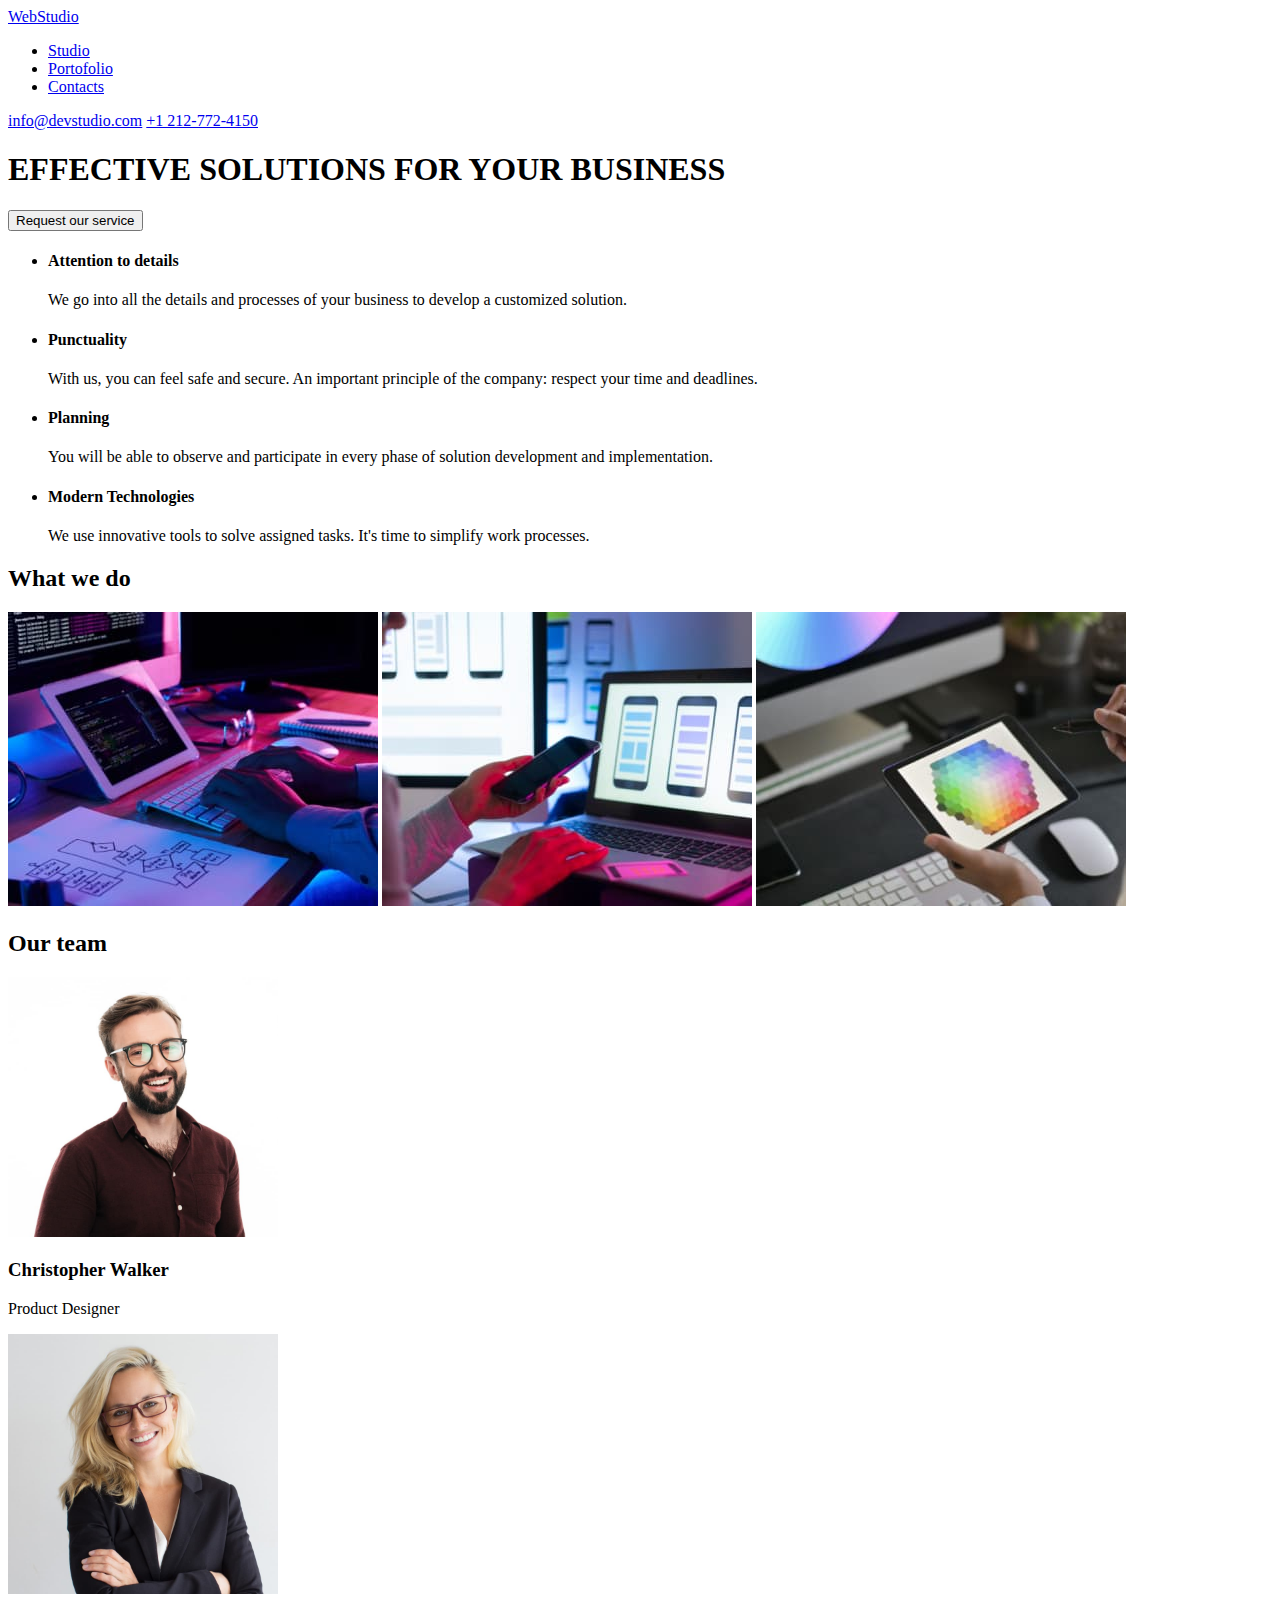
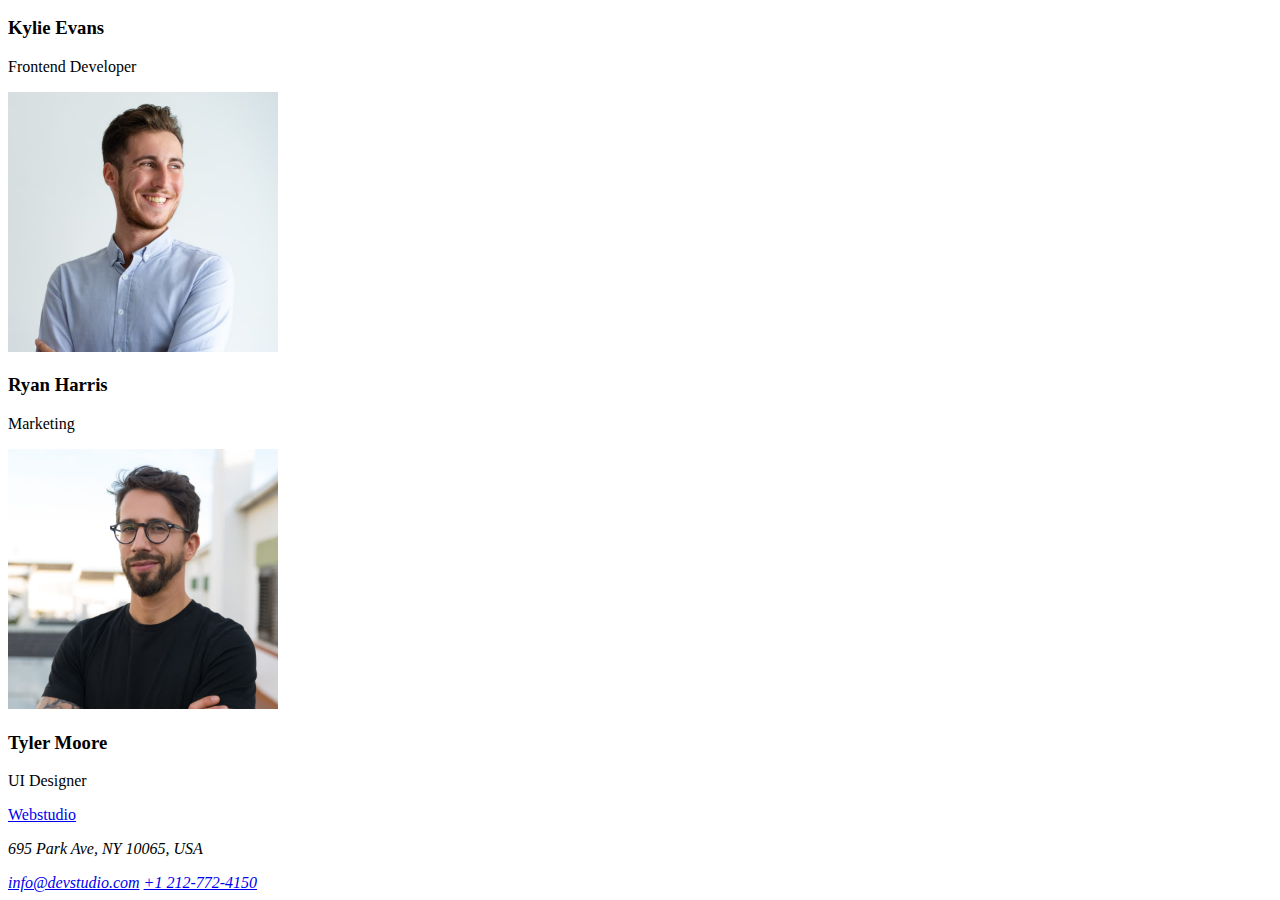
==== index.html @ 5fe65989 "Added Font Family" ====
<!DOCTYPE html>
<html lang="en">
<head>
    <meta charset="UTF-8">
    <meta http-equiv="X-UA-Compatible" content="IE=edge">
    <meta name="viewport" content="width=device-width, initial-scale=1.0">
    <link rel="stylesheet" href="css/styles.css">
    <link rel="preconnect" href="https://fonts.googleapis.com">
    <link rel="preconnect" href="https://fonts.gstatic.com" crossorigin>
    <link href="https://fonts.googleapis.com/css2?family=Raleway:wght@700&family=Roboto:wght@400;500;700;900&display=swap" rel="stylesheet">
    <title>Webstudio</title>
</head>
<body>
    <header>
        <a href="index.html">WebStudio</a>
        <nav>
            <ul>
                <li><a href="/studio.html">Studio</a></li>
                <li><a href="/portofolio.html">Portofolio</a></li>
                <li><a href="/contacts.html">Contacts</a></li>
            </ul>
        </nav>
        <a href="mailto:info@devstudio.com">info@devstudio.com</a>
        <a href="tel:+12127724150">+1 212-772-4150</a>
    </header>
    <main>
        <section>
            <h1>EFFECTIVE SOLUTIONS FOR YOUR BUSINESS</h1>
            <button type="button">Request our service</button>
        </section>
        <section>
            <ul>
                <li>
            <h4>Attention to details</h4>
            <p>We go into all the details and processes of your business to develop a customized solution.</p>
                </li>
                <li>
            <h4>Punctuality</h4>
            <p>With us, you can feel safe and secure. An important principle of the company: respect your time and deadlines.</p>
                </li>
                <li>
            <h4>Planning</h4>
            <p>You will be able to observe and participate in every phase of solution development and implementation.</p>
                </li>
                <li>
            <h4>Modern Technologies</h4>
            <p>We use innovative tools to solve assigned tasks. It's time to simplify work processes.</p>
                </li>
            </ul>  
            <h2>What we do</h2>
            <section>
            <img src="./images/box1.jpg" width="370" height="294" alt="writingcode">
            <img src="./images/box2.jpg" width="370" height="294" alt="designing">
            <img src="./images/box3.jpg" width="370" height="294" alt="styling">
            </section>
        </section>
        <section>
            <h2>Our team</h2>
            <div>
                <img src="./images/chrispic.jpg" width="270" height="260" alt="Christopher">
                <h3>Christopher Walker</h3>
                <p>Product Designer</p>
            </div>
            <div>
                <img src="./images/kyliepic.jpg" width="270" height="260" alt="Kylie"> 
                <h3>Kylie Evans</h3>
                <p>Frontend Developer</p>
            </div>
            <div>
                <img src="./images/ryanpic.jpg" width="270" height="260" alt="Ryan">
                <h3>Ryan Harris</h3>
                <p>Marketing</p>
            </div>
            <div>
                <img src="./images/tylerpic.jpg" width="270" height="260" alt="Tyler">
                <h3>Tyler Moore</h3>
                <p>UI Designer</p>
            </div>
        </section>
    </main>
    <footer>
        <a href="/index.html">Webstudio</a>
        <address>
        <p>695 Park Ave, NY 10065, USA</p>
        <a href="mailto:info@devstudio.com">info@devstudio.com</a>
        <a href="tel:+12127724150">+1 212-772-4150</a>
        </address>
    </footer>
</body>
</html>
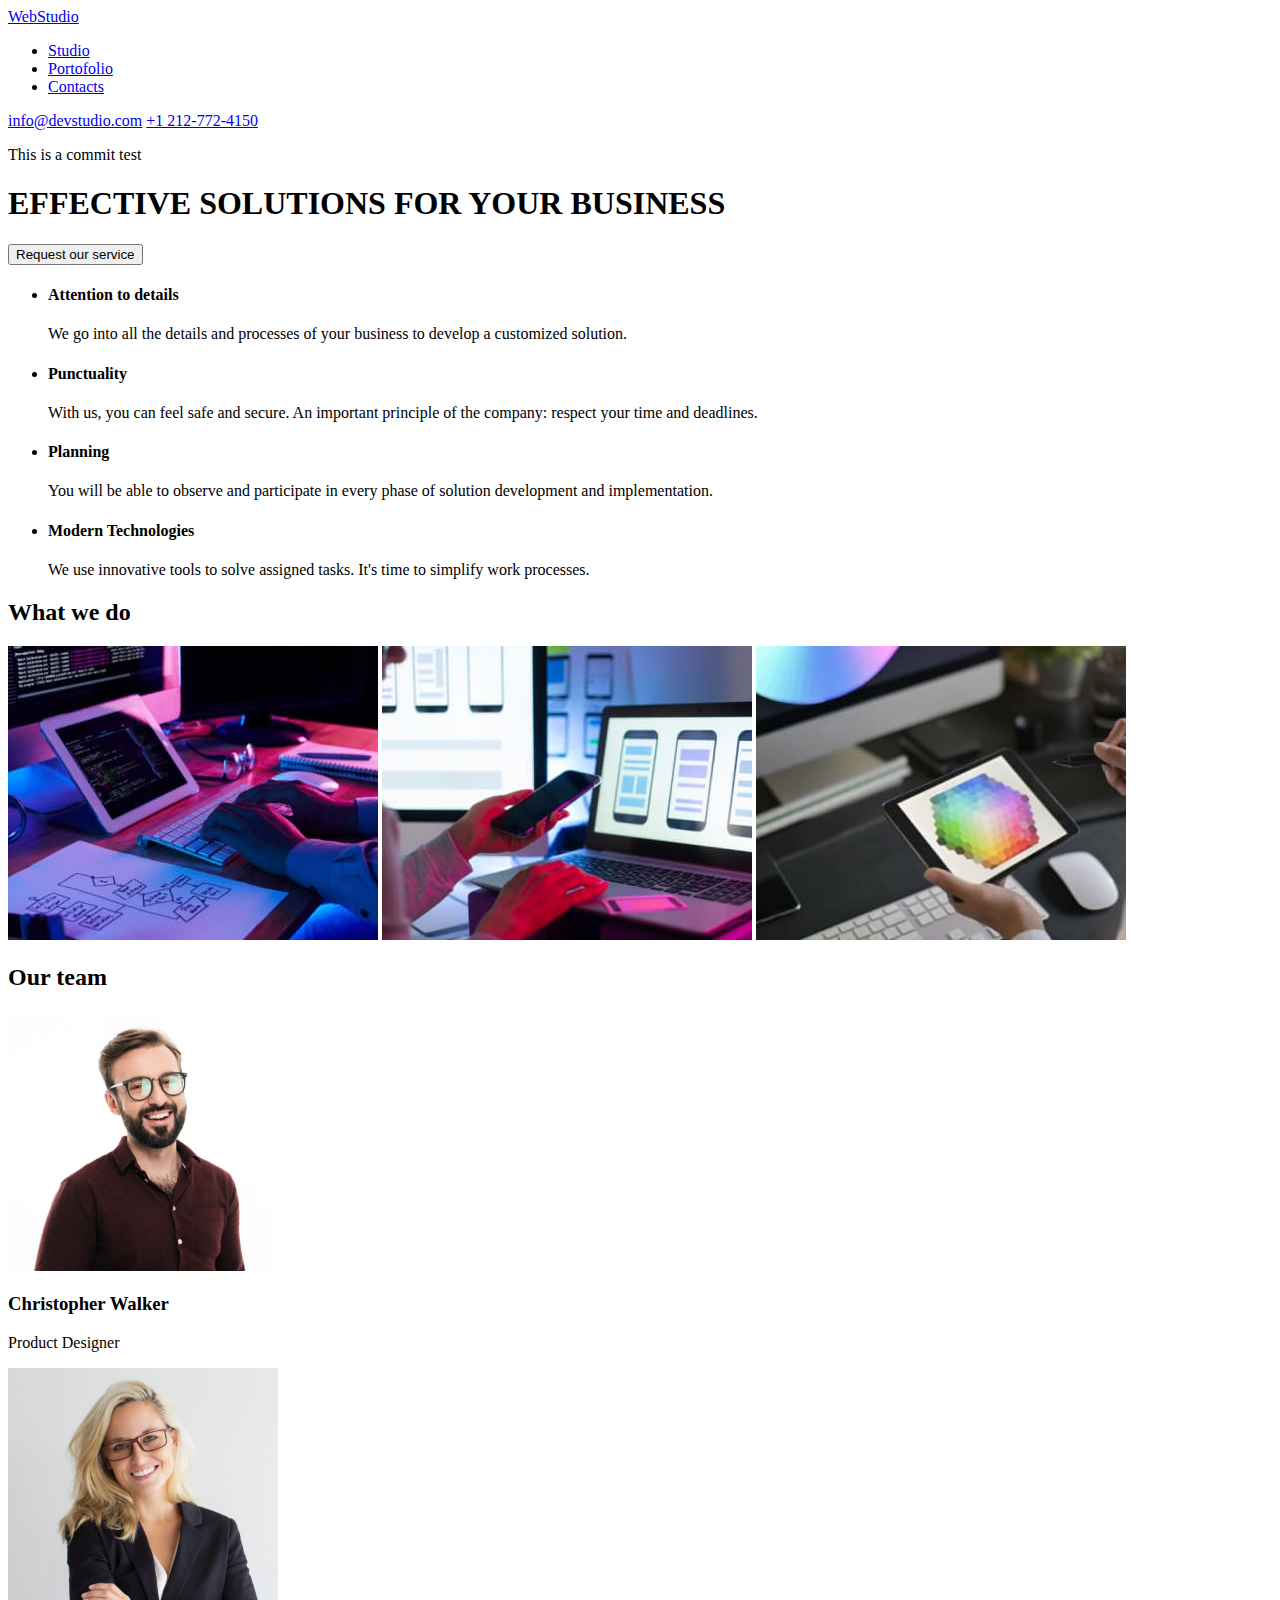
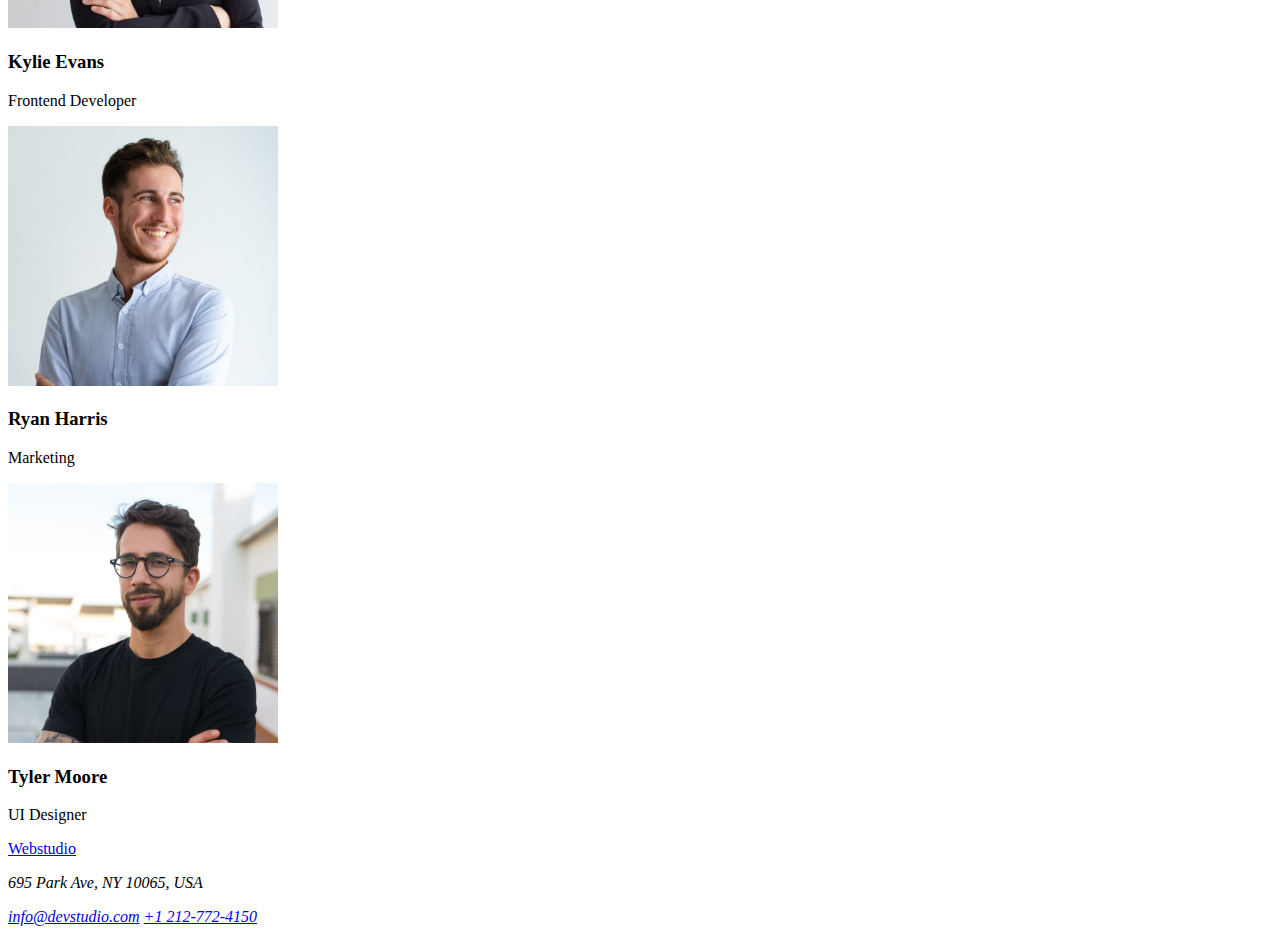
==== commit 6bbe1188: "Commit test" ====
--- a/index.html
+++ b/index.html
@@ -24,6 +24,7 @@
         <a href="tel:+12127724150">+1 212-772-4150</a>
     </header>
     <main>
+        <p>This is a commit test</p>
         <section>
             <h1>EFFECTIVE SOLUTIONS FOR YOUR BUSINESS</h1>
             <button type="button">Request our service</button>
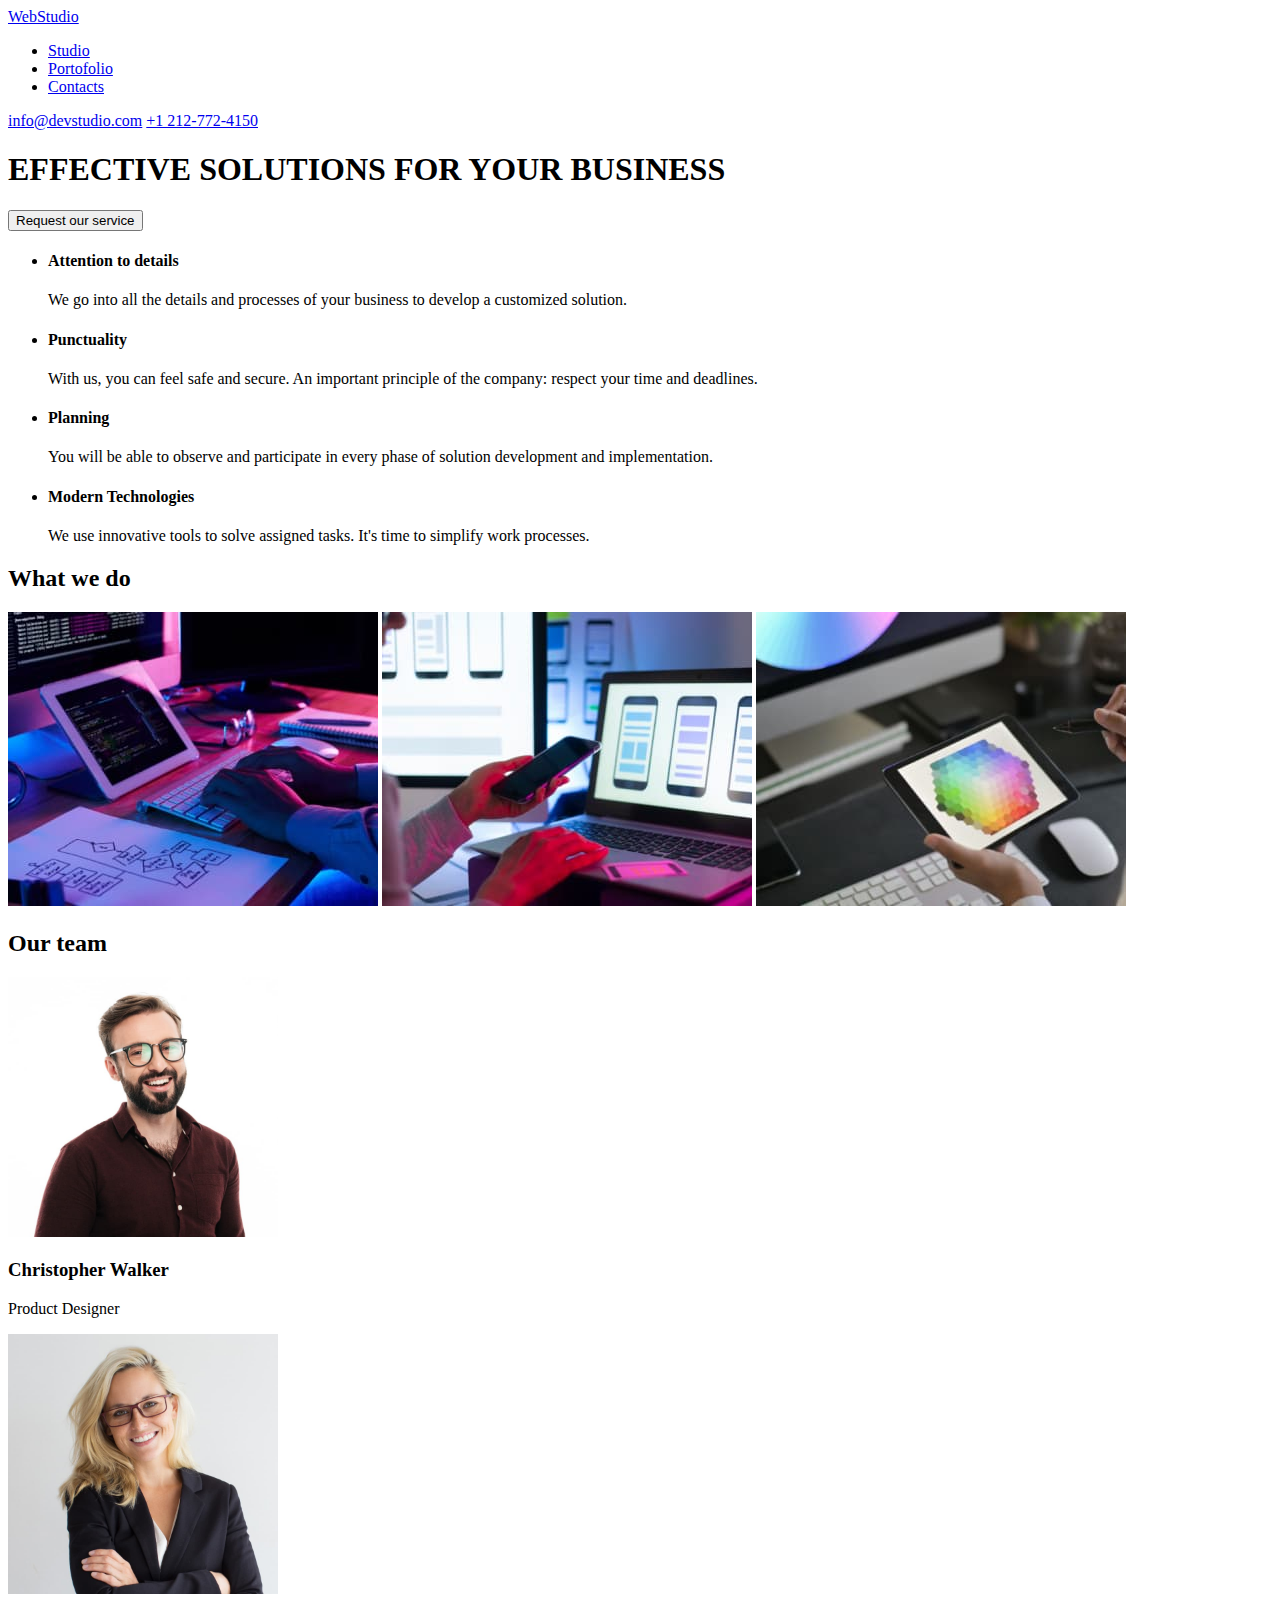
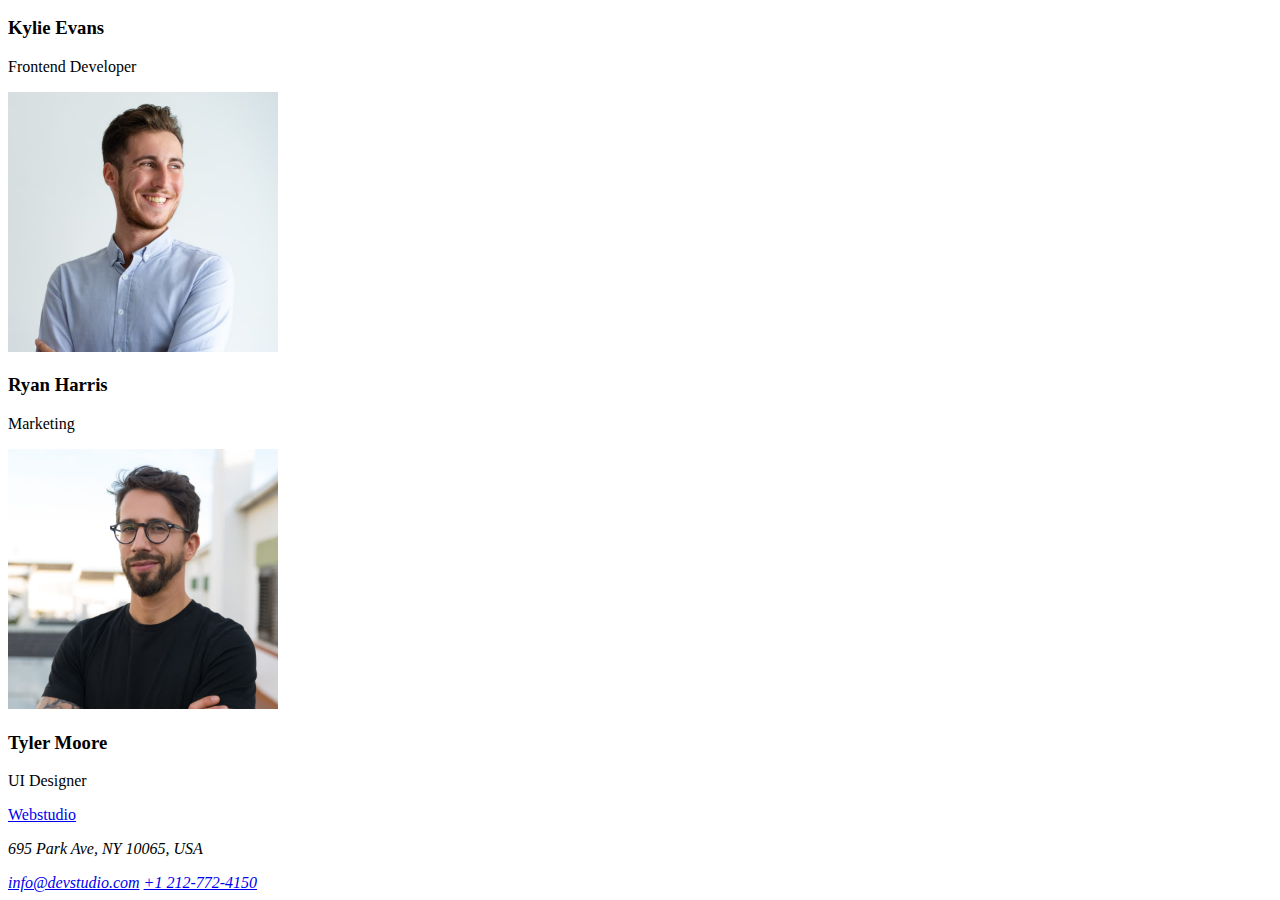
==== commit 98a7407c: "Remove commit test" ====
--- a/index.html
+++ b/index.html
@@ -24,7 +24,6 @@
         <a href="tel:+12127724150">+1 212-772-4150</a>
     </header>
     <main>
-        <p>This is a commit test</p>
         <section>
             <h1>EFFECTIVE SOLUTIONS FOR YOUR BUSINESS</h1>
             <button type="button">Request our service</button>
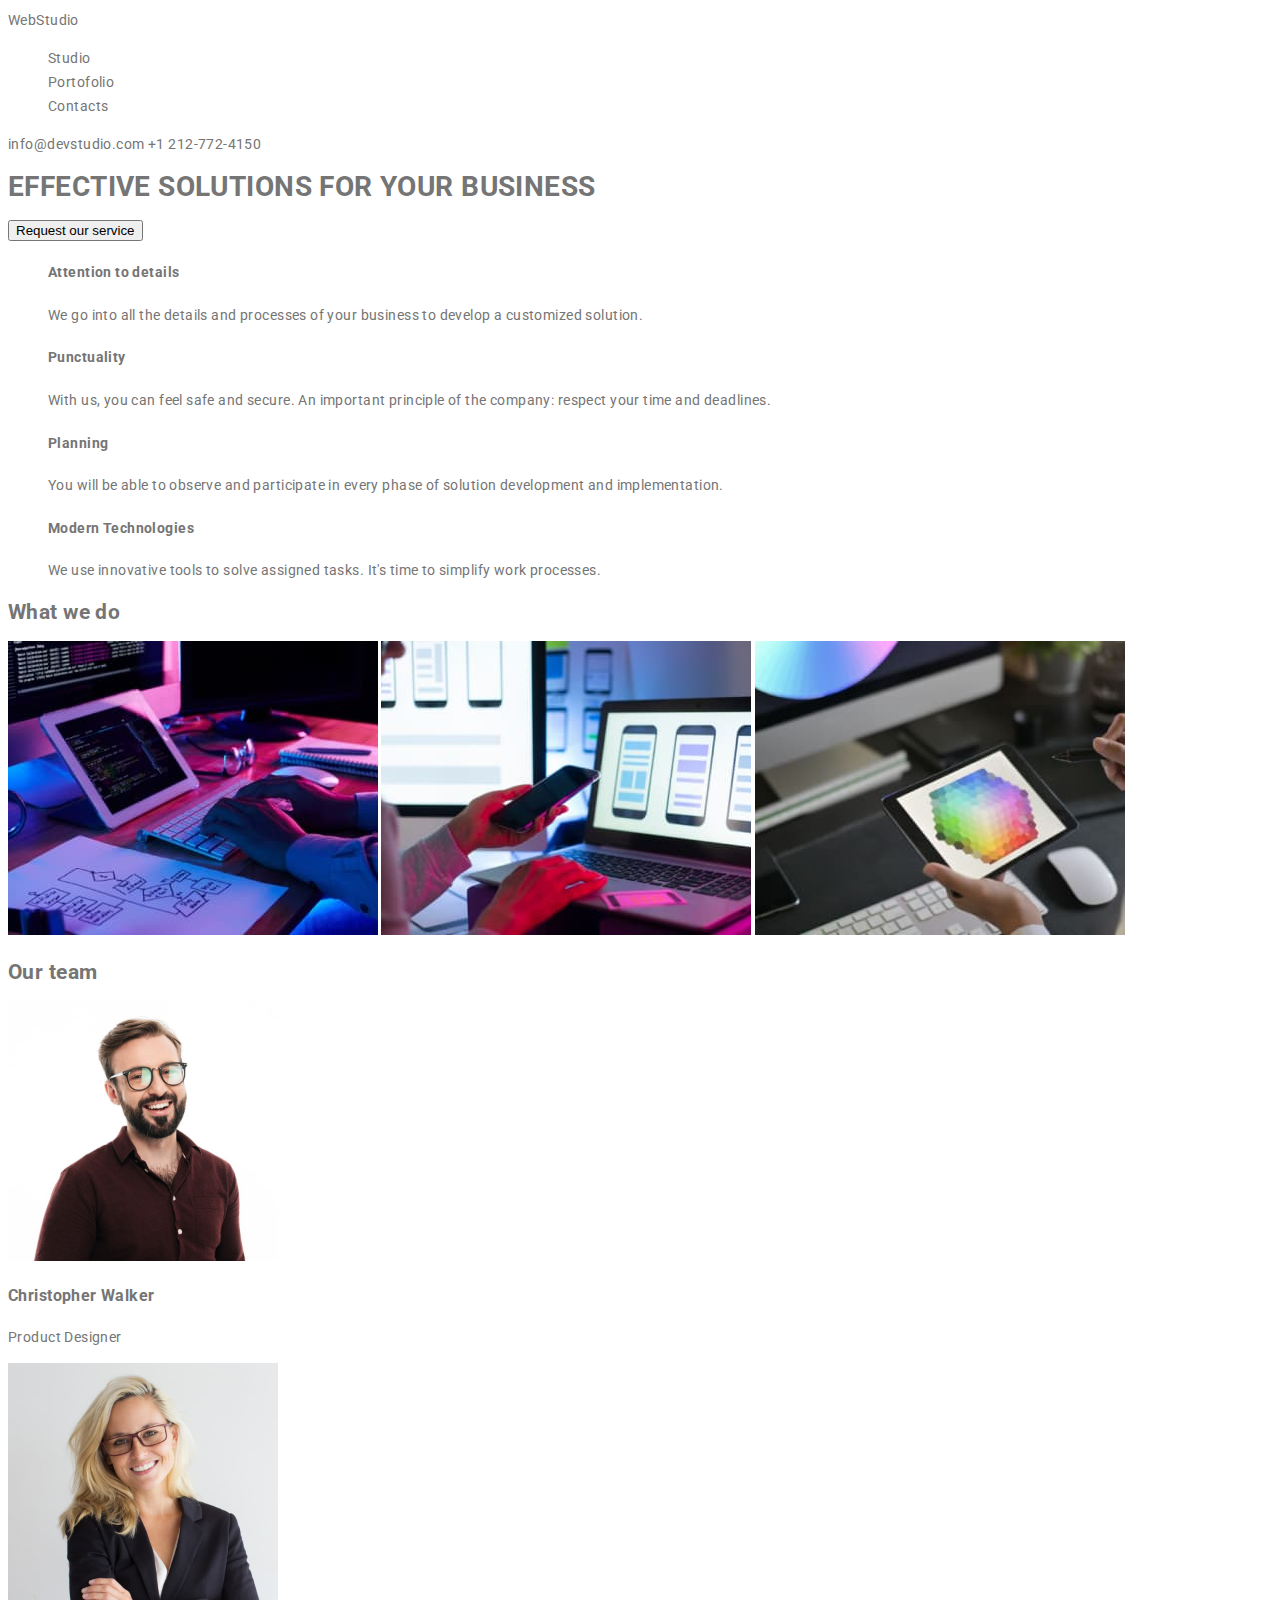
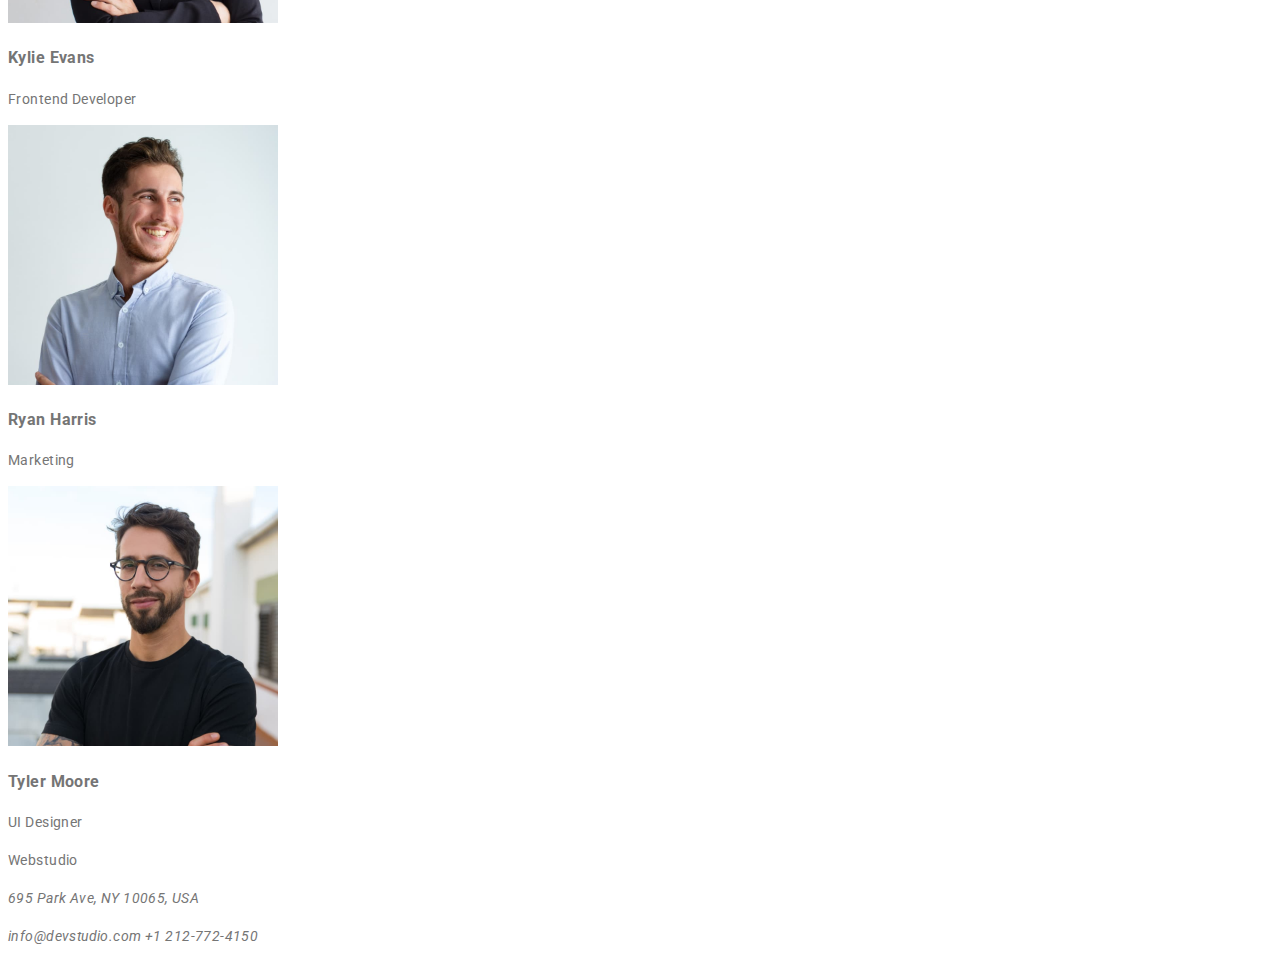
==== commit 7046b96c: "CSS Mark-Up" ====
--- a/index.html
+++ b/index.html
@@ -12,24 +12,24 @@
 </head>
 <body>
     <header>
-        <a href="index.html">WebStudio</a>
+        <a class="link logo-link" href="index.html" >WebStudio</a>
         <nav>
-            <ul>
-                <li><a href="/studio.html">Studio</a></li>
-                <li><a href="/portofolio.html">Portofolio</a></li>
-                <li><a href="/contacts.html">Contacts</a></li>
+            <ul class="list nav-list">
+                <li><a class="link nav-link" href="/studio.html" >Studio</a></li>
+                <li><a class="link nav-link" href="/portofolio.html" >Portofolio</a></li>
+                <li><a class="link nav-link" href="/contacts.html" >Contacts</a></li>
             </ul>
         </nav>
-        <a href="mailto:info@devstudio.com">info@devstudio.com</a>
-        <a href="tel:+12127724150">+1 212-772-4150</a>
+        <a class="link header-email-link " href="mailto:info@devstudio.com" >info@devstudio.com</a>
+        <a class="link header-phone-link" href="tel:+12127724150" >+1 212-772-4150</a>
     </header>
     <main>
         <section>
             <h1>EFFECTIVE SOLUTIONS FOR YOUR BUSINESS</h1>
-            <button type="button">Request our service</button>
+            <button type="button" class="request-button">Request our service</button>
         </section>
         <section>
-            <ul>
+            <ul class="list description-list">
                 <li>
             <h4>Attention to details</h4>
             <p>We go into all the details and processes of your business to develop a customized solution.</p>
@@ -79,11 +79,11 @@
         </section>
     </main>
     <footer>
-        <a href="/index.html">Webstudio</a>
+        <a class="link logo-link" href="/index.html">Webstudio</a>
         <address>
         <p>695 Park Ave, NY 10065, USA</p>
-        <a href="mailto:info@devstudio.com">info@devstudio.com</a>
-        <a href="tel:+12127724150">+1 212-772-4150</a>
+        <a class="link footer-email-link" href="mailto:info@devstudio.com" class="email-link">info@devstudio.com</a>
+        <a class="link footer-phone-link" href="tel:+12127724150" class="phone-link">+1 212-772-4150</a>
         </address>
     </footer>
 </body>
--- a/css/styles.css
+++ b/css/styles.css
@@ -0,0 +1,32 @@
+body {
+    background-color: #ffffff;
+    font-family: 'Roboto';
+    font-style: normal;
+    font-weight: 400;
+    font-size: 14px;
+    line-height: 24px;
+    letter-spacing: 0.03em;
+    color: #757575;
+}
+
+ .link:hover, 
+ .link:focus {
+    color: #2196F3;
+ }
+
+ .link {
+    text-decoration: none;
+    color:#757575;
+ }
+
+ .list {
+    list-style-type:none ;
+ }
+
+ .filter-button {
+    width: 120px;
+    height: 38px;
+    background-color:#F5F4FA ;
+    border-radius: 4px;
+ }
+
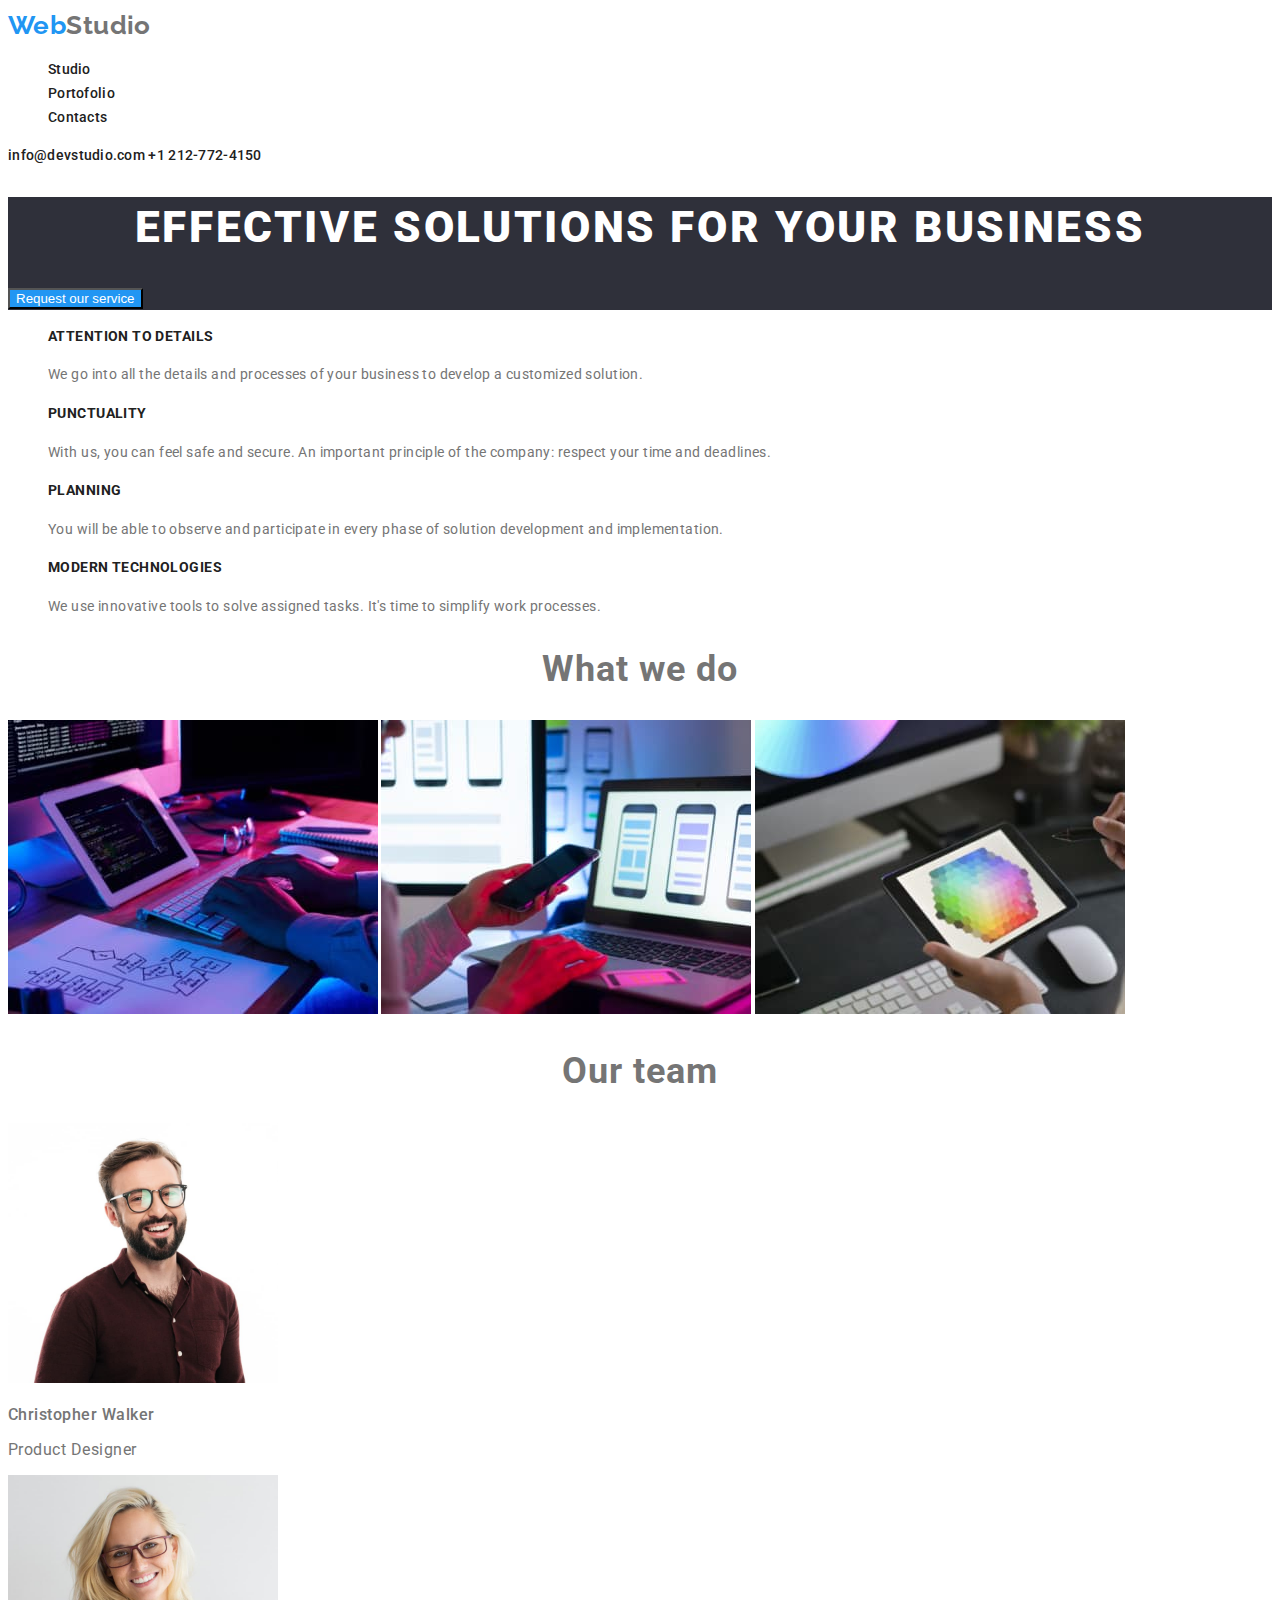
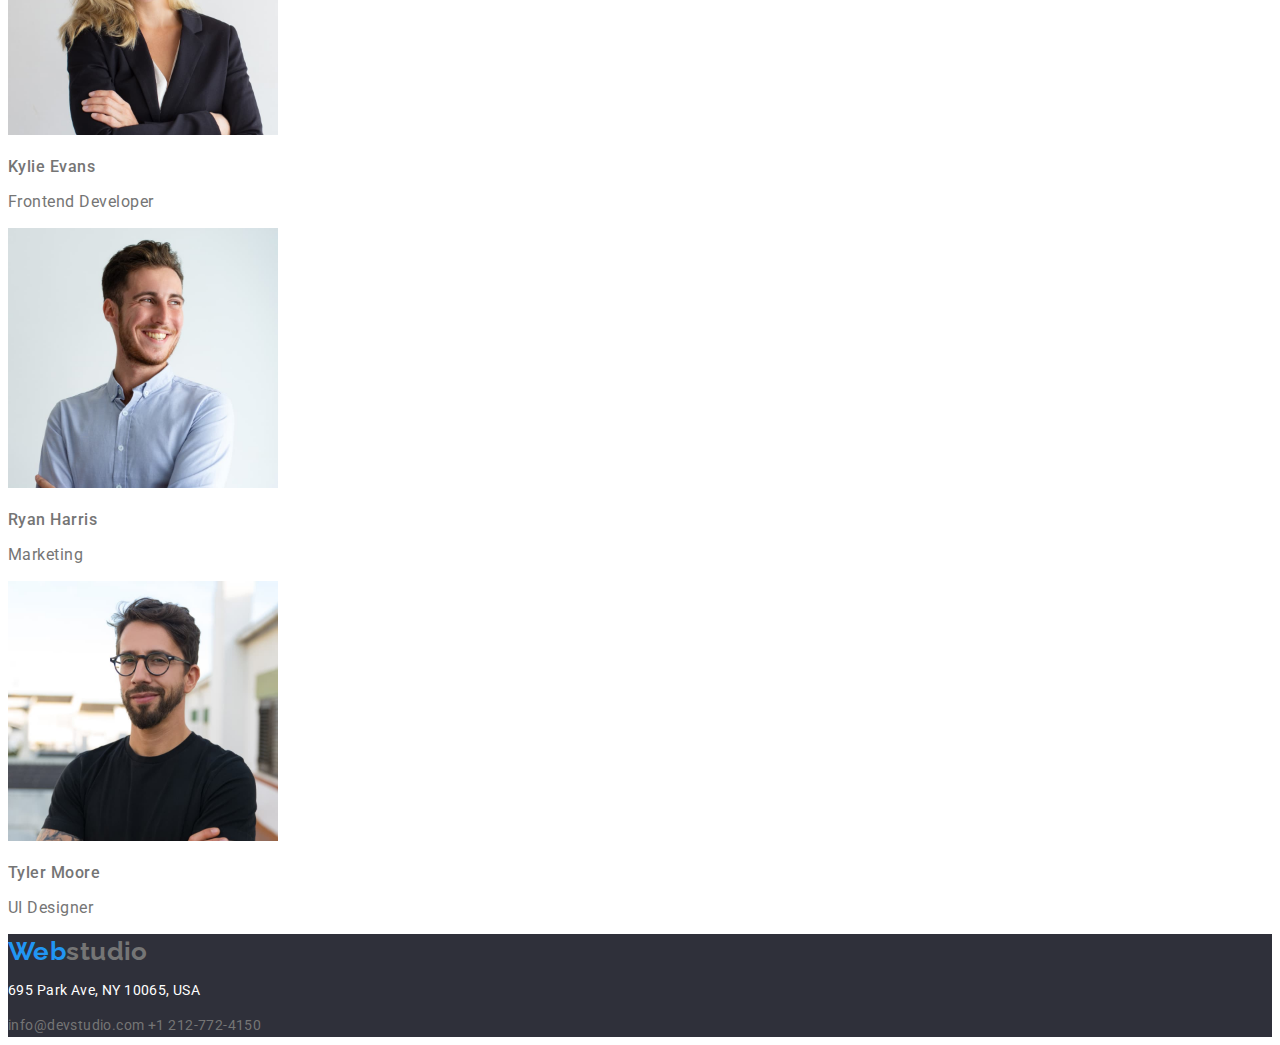
==== commit 0a650b89: "CSS Done" ====
--- a/index.html
+++ b/index.html
@@ -12,7 +12,7 @@
 </head>
 <body>
     <header>
-        <a class="link logo-link" href="index.html" >WebStudio</a>
+        <a class="link logo-link" href="index.html" ><span>Web</span>Studio</a>
         <nav>
             <ul class="list nav-list">
                 <li><a class="link nav-link" href="/studio.html" >Studio</a></li>
@@ -24,30 +24,30 @@
         <a class="link header-phone-link" href="tel:+12127724150" >+1 212-772-4150</a>
     </header>
     <main>
-        <section>
-            <h1>EFFECTIVE SOLUTIONS FOR YOUR BUSINESS</h1>
+        <section class="request-section">
+            <h1 class="request-section-intro">EFFECTIVE SOLUTIONS FOR YOUR BUSINESS</h1>
             <button type="button" class="request-button">Request our service</button>
         </section>
-        <section>
+        <section class="business-description">
             <ul class="list description-list">
                 <li>
-            <h4>Attention to details</h4>
-            <p>We go into all the details and processes of your business to develop a customized solution.</p>
+            <h4 class="description-list-title">Attention to details</h4>
+            <p class="description-list-par">We go into all the details and processes of your business to develop a customized solution.</p>
                 </li>
                 <li>
-            <h4>Punctuality</h4>
-            <p>With us, you can feel safe and secure. An important principle of the company: respect your time and deadlines.</p>
+            <h4 class="description-list-title">Punctuality</h4>
+            <p class="description-list-par">With us, you can feel safe and secure. An important principle of the company: respect your time and deadlines.</p>
                 </li>
                 <li>
-            <h4>Planning</h4>
-            <p>You will be able to observe and participate in every phase of solution development and implementation.</p>
-                </li>
+            <h4 class="description-list-title">Planning</h4>
+            <p class="description-list-par">You will be able to observe and participate in every phase of solution development and implementation.</p>
+                </li> 
                 <li>
-            <h4>Modern Technologies</h4>
-            <p>We use innovative tools to solve assigned tasks. It's time to simplify work processes.</p>
+            <h4 class="description-list-title">Modern Technologies</h4>
+            <p class="description-list-par">We use innovative tools to solve assigned tasks. It's time to simplify work processes.</p>
                 </li>
             </ul>  
-            <h2>What we do</h2>
+            <h2 class="description-we-do">What we do</h2>
             <section>
             <img src="./images/box1.jpg" width="370" height="294" alt="writingcode">
             <img src="./images/box2.jpg" width="370" height="294" alt="designing">
@@ -55,33 +55,33 @@
             </section>
         </section>
         <section>
-            <h2>Our team</h2>
+            <h2 class="our-team-title">Our team</h2>
             <div>
                 <img src="./images/chrispic.jpg" width="270" height="260" alt="Christopher">
-                <h3>Christopher Walker</h3>
-                <p>Product Designer</p>
+                <h3 class="team-name">Christopher Walker</h3>
+                <p class="team-role">Product Designer</p>
             </div>
             <div>
                 <img src="./images/kyliepic.jpg" width="270" height="260" alt="Kylie"> 
-                <h3>Kylie Evans</h3>
-                <p>Frontend Developer</p>
+                <h3 class="team-name">Kylie Evans</h3>
+                <p class="team-role">Frontend Developer</p>
             </div>
             <div>
                 <img src="./images/ryanpic.jpg" width="270" height="260" alt="Ryan">
-                <h3>Ryan Harris</h3>
-                <p>Marketing</p>
+                <h3 class="team-name">Ryan Harris</h3>
+                <p class="team-role">Marketing</p>
             </div>
             <div>
                 <img src="./images/tylerpic.jpg" width="270" height="260" alt="Tyler">
-                <h3>Tyler Moore</h3>
-                <p>UI Designer</p>
+                <h3 class="team-name">Tyler Moore</h3>
+                <p class="team-role">UI Designer</p>
             </div>
         </section>
     </main>
-    <footer>
-        <a class="link logo-link" href="/index.html">Webstudio</a>
+    <footer class="main-footer">
+        <a class="link logo-link" href="/index.html"><span>Web</span>studio</a>
         <address>
-        <p>695 Park Ave, NY 10065, USA</p>
+        <p class="adress-location">695 Park Ave, NY 10065, USA</p>
         <a class="link footer-email-link" href="mailto:info@devstudio.com" class="email-link">info@devstudio.com</a>
         <a class="link footer-phone-link" href="tel:+12127724150" class="phone-link">+1 212-772-4150</a>
         </address>
--- a/css/styles.css
+++ b/css/styles.css
@@ -1,6 +1,6 @@
 body {
     background-color: #ffffff;
-    font-family: 'Roboto';
+    font-family: 'Roboto','Raleway', sans-serif;
     font-style: normal;
     font-weight: 400;
     font-size: 14px;
@@ -28,5 +28,169 @@
     height: 38px;
     background-color:#F5F4FA ;
     border-radius: 4px;
+    cursor:pointer;
+    border:4px;
+    font-family: 'Roboto';
+    font-style: normal;
+    font-weight: 500;
+    font-size: 16px;
+    line-height: 26px;
+    text-align: center;
+    letter-spacing: 0.03em;
+    color: #212121;
  }
 
+.filter-button:hover,
+.filter-button:focus,
+.filter-button:active {
+   background-color: #2196F3;
+   color:#ffffff; 
+}
+
+.request-button {
+   background-color:#2196F3;
+   color:#ffffff;
+   cursor:pointer;
+}
+
+.logo-link {
+   font-family: 'Raleway';
+   font-style: normal;
+   font-weight: 700;
+   font-size: 26px;
+   line-height:1.36;
+}
+
+.logo-link span {
+   color:#2196F3;
+}
+
+.description-list-title{
+   font-family: 'Roboto';
+   font-style: normal;
+   font-weight: 700;
+   font-size: 14px;
+   line-height: 1.14;
+   letter-spacing: 0.03em;
+   text-transform: uppercase;
+   color: #212121;
+}
+
+.description-list-par {
+   font-family: 'Roboto';
+   font-style: normal;
+   font-weight: 400;
+   font-size: 14px;
+   line-height: 1.71;
+   letter-spacing: 0.03em;
+   color: #757575;
+}
+
+.description-we-do {
+   font-family: 'Roboto';
+   font-style: normal;
+   font-weight: 700;
+   font-size: 36px;
+   line-height: 1.16;
+   text-align: center;
+   letter-spacing: 0.03em;
+}
+
+.our-team-title {
+   font-family: 'Roboto';
+   font-style: normal;
+   font-weight: 700;
+   font-size: 36px;
+   line-height: 1.16;
+   text-align: center;
+   letter-spacing: 0.03em;
+}
+
+.team-name {
+   font-family: 'Roboto';
+   font-style: normal;
+   font-weight: 500;
+   font-size: 16px;
+   line-height: 1.18;
+   letter-spacing: 0.03em;
+}
+
+.team-role {
+   font-family: 'Roboto';
+   font-style: normal;
+   font-weight: 400;
+   font-size: 16px;
+   line-height: 1.18;
+   letter-spacing: 0.03em;
+   color: #757575;
+}
+
+.project-name {
+   font-family: 'Roboto';
+   font-style: normal;
+   font-weight: 700;
+   font-size: 18px;
+   line-height: 2;
+   letter-spacing: 0.06em;
+   color: #212121;
+}
+
+.project-type {
+   font-family: 'Roboto';
+   font-style: normal;
+   font-weight: 400;
+   font-size: 16px;
+   line-height: 1.875;
+   letter-spacing: 0.03em;
+   color: #757575;
+}
+
+.nav-link, .header-email-link, .header-phone-link {
+   font-family: 'Roboto';
+   font-style: normal;
+   font-weight: 500;
+   font-size: 14px;
+   line-height: 1.14;
+   letter-spacing: 0.02em;
+   color: #212121;
+}
+
+.adress-location {
+   font-family: 'Roboto';
+   font-style: normal;
+   font-weight: 400;
+   font-size: 14px;
+   line-height: 1.14;
+   letter-spacing: 0.03em;
+   color: #FFFFFF;
+}
+
+.main-footer {
+   background-color: #2F303A;
+}
+
+.footer-email-link , .footer-phone-link {
+   font-family: 'Roboto';
+   font-style: normal;
+   font-weight: 400;
+   font-size: 14px;
+   line-height: 16px;
+   letter-spacing: 0.03em;
+}
+
+
+.request-section-intro {
+   font-family: 'Roboto';
+   font-style: normal;
+   font-weight: 900;
+   font-size: 44px;
+   line-height: 60px;
+   text-align: center;
+   letter-spacing: 0.06em;
+   text-transform: uppercase;
+   color: #FFFFFF;
+}
+
+.request-section {
+   background-color: #2F303A;
+}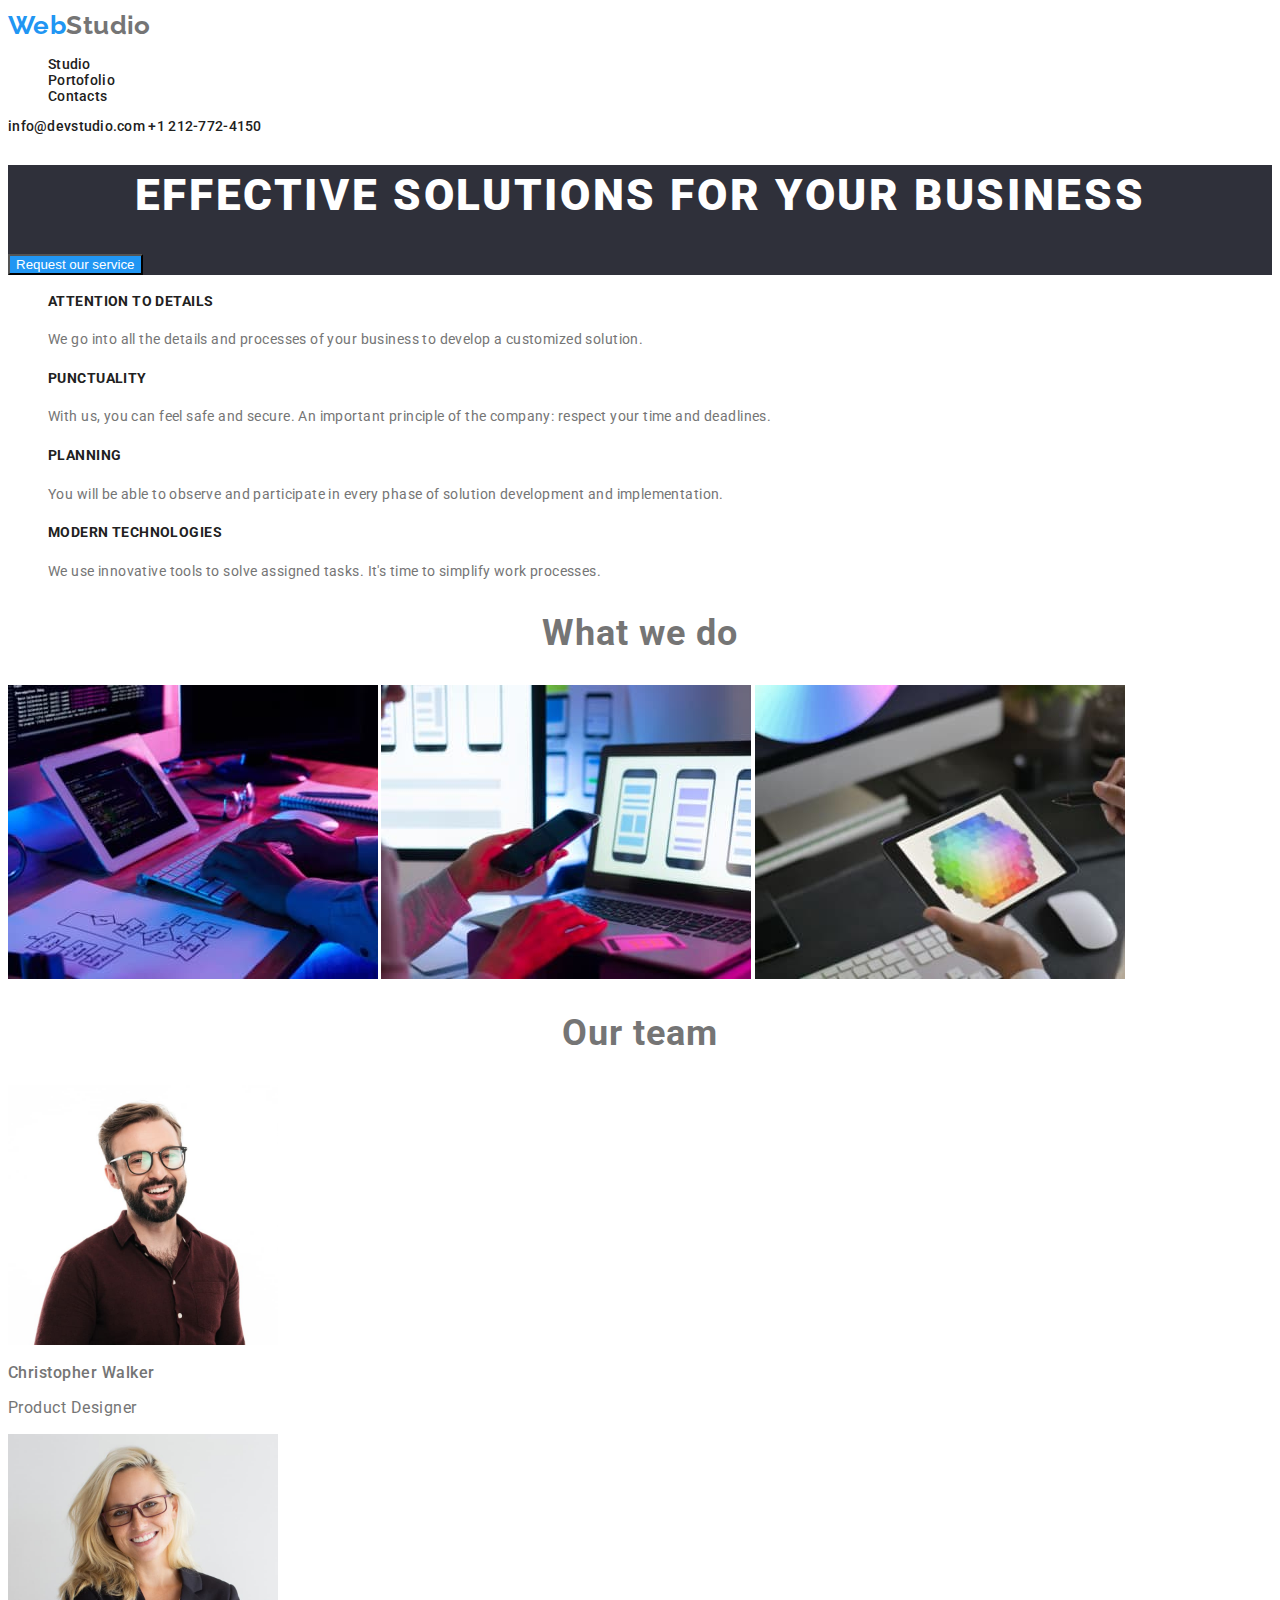
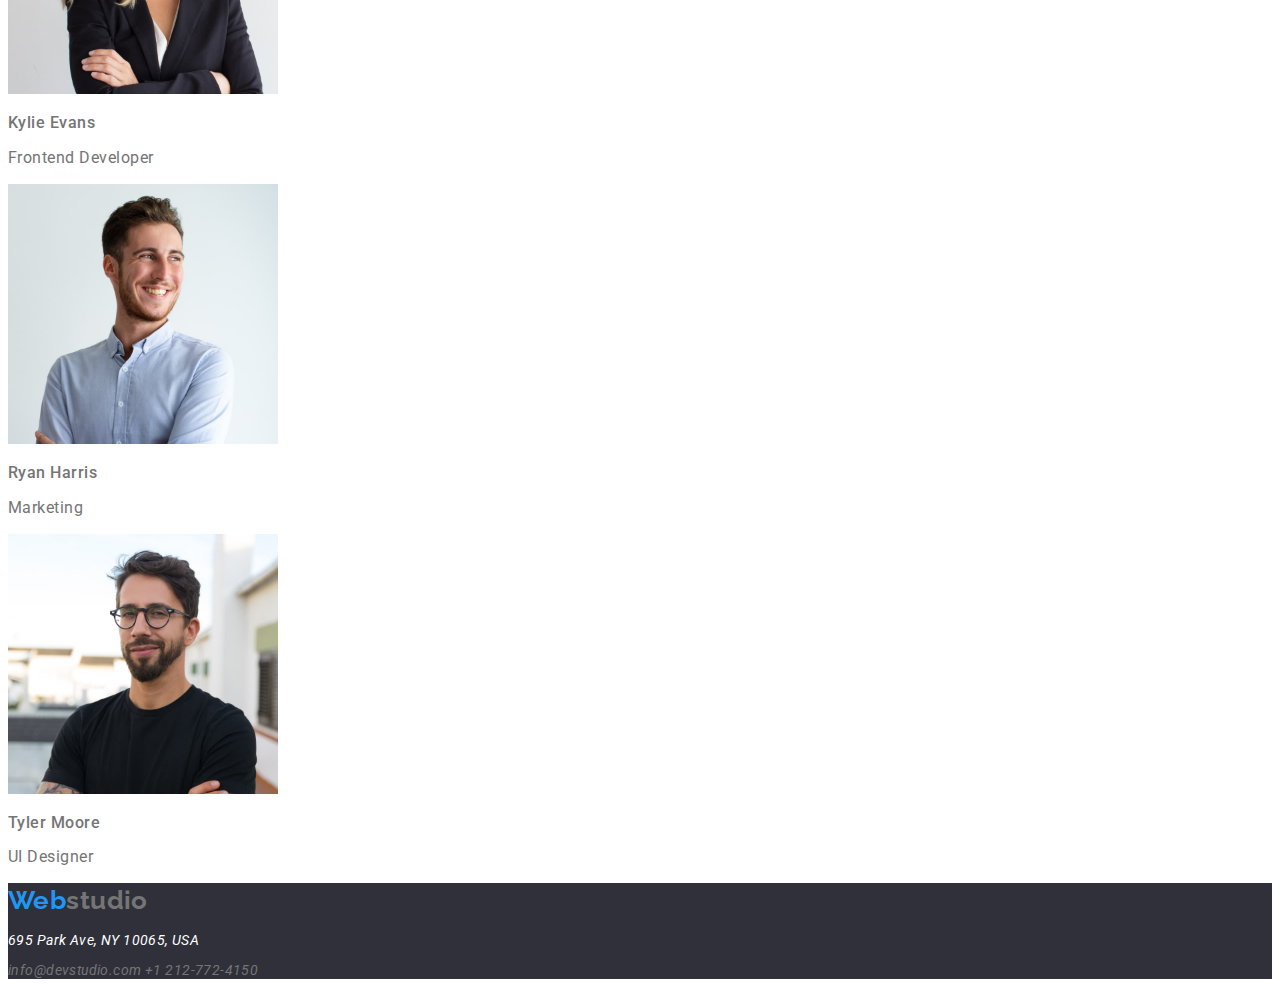
==== commit a34ff05d: "CSS Modified" ====
--- a/index.html
+++ b/index.html
@@ -82,8 +82,8 @@
         <a class="link logo-link" href="/index.html"><span>Web</span>studio</a>
         <address>
         <p class="adress-location">695 Park Ave, NY 10065, USA</p>
-        <a class="link footer-email-link" href="mailto:info@devstudio.com" class="email-link">info@devstudio.com</a>
-        <a class="link footer-phone-link" href="tel:+12127724150" class="phone-link">+1 212-772-4150</a>
+        <a class="link footer-email-link" href="mailto:info@devstudio.com">info@devstudio.com</a>
+        <a class="link footer-phone-link" href="tel:+12127724150" >+1 212-772-4150</a>
         </address>
     </footer>
 </body>
--- a/css/styles.css
+++ b/css/styles.css
@@ -1,16 +1,17 @@
 body {
     background-color: #ffffff;
-    font-family: 'Roboto','Raleway', sans-serif;
+    font-family: 'Roboto', sans-serif;
     font-style: normal;
     font-weight: 400;
     font-size: 14px;
-    line-height: 24px;
+    line-height: 1.14;
     letter-spacing: 0.03em;
     color: #757575;
 }
 
  .link:hover, 
- .link:focus {
+ .link:focus
+ .link:active {
     color: #2196F3;
  }
 
@@ -24,8 +25,6 @@
  }
 
  .filter-button {
-    width: 120px;
-    height: 38px;
     background-color:#F5F4FA ;
     border-radius: 4px;
     cursor:pointer;
@@ -34,7 +33,7 @@
     font-style: normal;
     font-weight: 500;
     font-size: 16px;
-    line-height: 26px;
+    line-height: 1.625;
     text-align: center;
     letter-spacing: 0.03em;
     color: #212121;
@@ -55,7 +54,6 @@
 
 .logo-link {
    font-family: 'Raleway';
-   font-style: normal;
    font-weight: 700;
    font-size: 26px;
    line-height:1.36;
@@ -66,8 +64,6 @@
 }
 
 .description-list-title{
-   font-family: 'Roboto';
-   font-style: normal;
    font-weight: 700;
    font-size: 14px;
    line-height: 1.14;
@@ -77,9 +73,6 @@
 }
 
 .description-list-par {
-   font-family: 'Roboto';
-   font-style: normal;
-   font-weight: 400;
    font-size: 14px;
    line-height: 1.71;
    letter-spacing: 0.03em;
@@ -87,8 +80,6 @@
 }
 
 .description-we-do {
-   font-family: 'Roboto';
-   font-style: normal;
    font-weight: 700;
    font-size: 36px;
    line-height: 1.16;
@@ -97,8 +88,6 @@
 }
 
 .our-team-title {
-   font-family: 'Roboto';
-   font-style: normal;
    font-weight: 700;
    font-size: 36px;
    line-height: 1.16;
@@ -107,7 +96,6 @@
 }
 
 .team-name {
-   font-family: 'Roboto';
    font-style: normal;
    font-weight: 500;
    font-size: 16px;
@@ -116,9 +104,6 @@
 }
 
 .team-role {
-   font-family: 'Roboto';
-   font-style: normal;
-   font-weight: 400;
    font-size: 16px;
    line-height: 1.18;
    letter-spacing: 0.03em;
@@ -126,8 +111,6 @@
 }
 
 .project-name {
-   font-family: 'Roboto';
-   font-style: normal;
    font-weight: 700;
    font-size: 18px;
    line-height: 2;
@@ -136,9 +119,6 @@
 }
 
 .project-type {
-   font-family: 'Roboto';
-   font-style: normal;
-   font-weight: 400;
    font-size: 16px;
    line-height: 1.875;
    letter-spacing: 0.03em;
@@ -146,7 +126,6 @@
 }
 
 .nav-link, .header-email-link, .header-phone-link {
-   font-family: 'Roboto';
    font-style: normal;
    font-weight: 500;
    font-size: 14px;
@@ -156,9 +135,6 @@
 }
 
 .adress-location {
-   font-family: 'Roboto';
-   font-style: normal;
-   font-weight: 400;
    font-size: 14px;
    line-height: 1.14;
    letter-spacing: 0.03em;
@@ -170,18 +146,13 @@
 }
 
 .footer-email-link , .footer-phone-link {
-   font-family: 'Roboto';
-   font-style: normal;
-   font-weight: 400;
    font-size: 14px;
-   line-height: 16px;
+   line-height: 1.14;
    letter-spacing: 0.03em;
 }
 
 
 .request-section-intro {
-   font-family: 'Roboto';
-   font-style: normal;
    font-weight: 900;
    font-size: 44px;
    line-height: 60px;
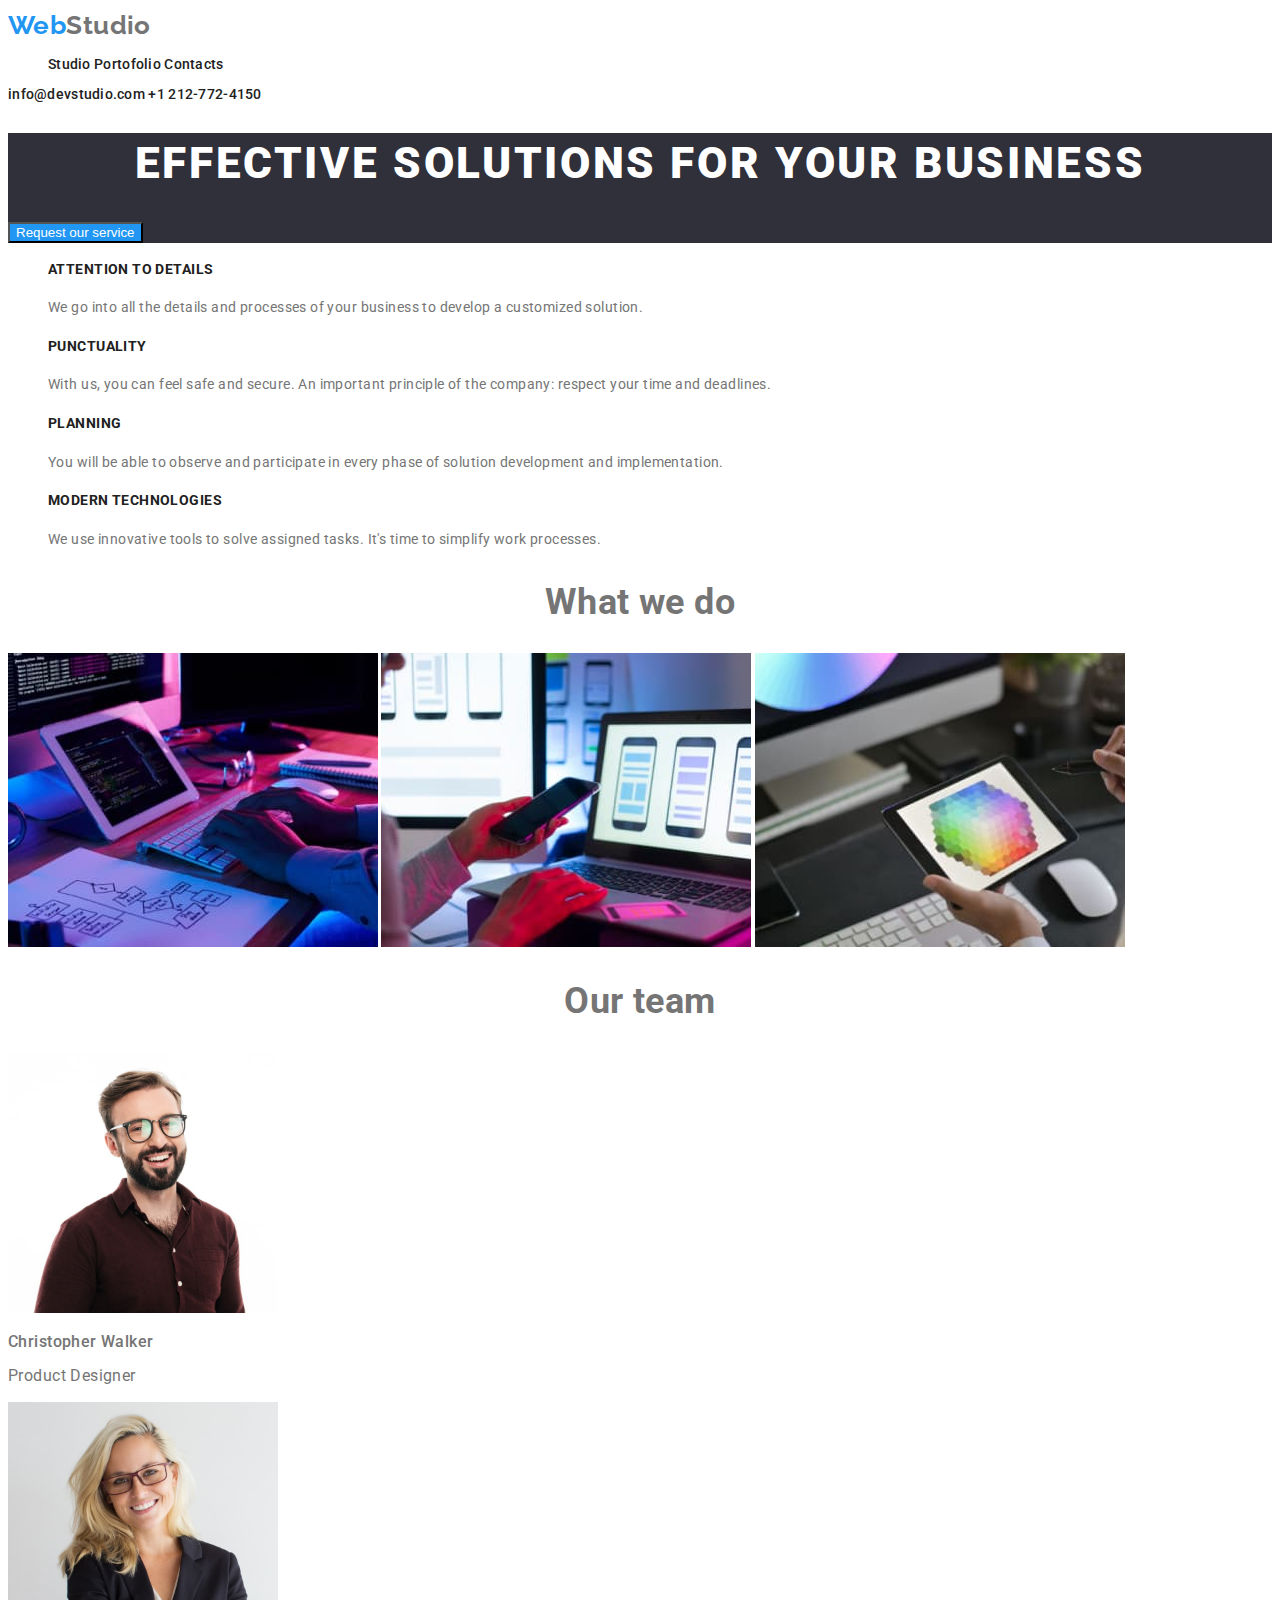
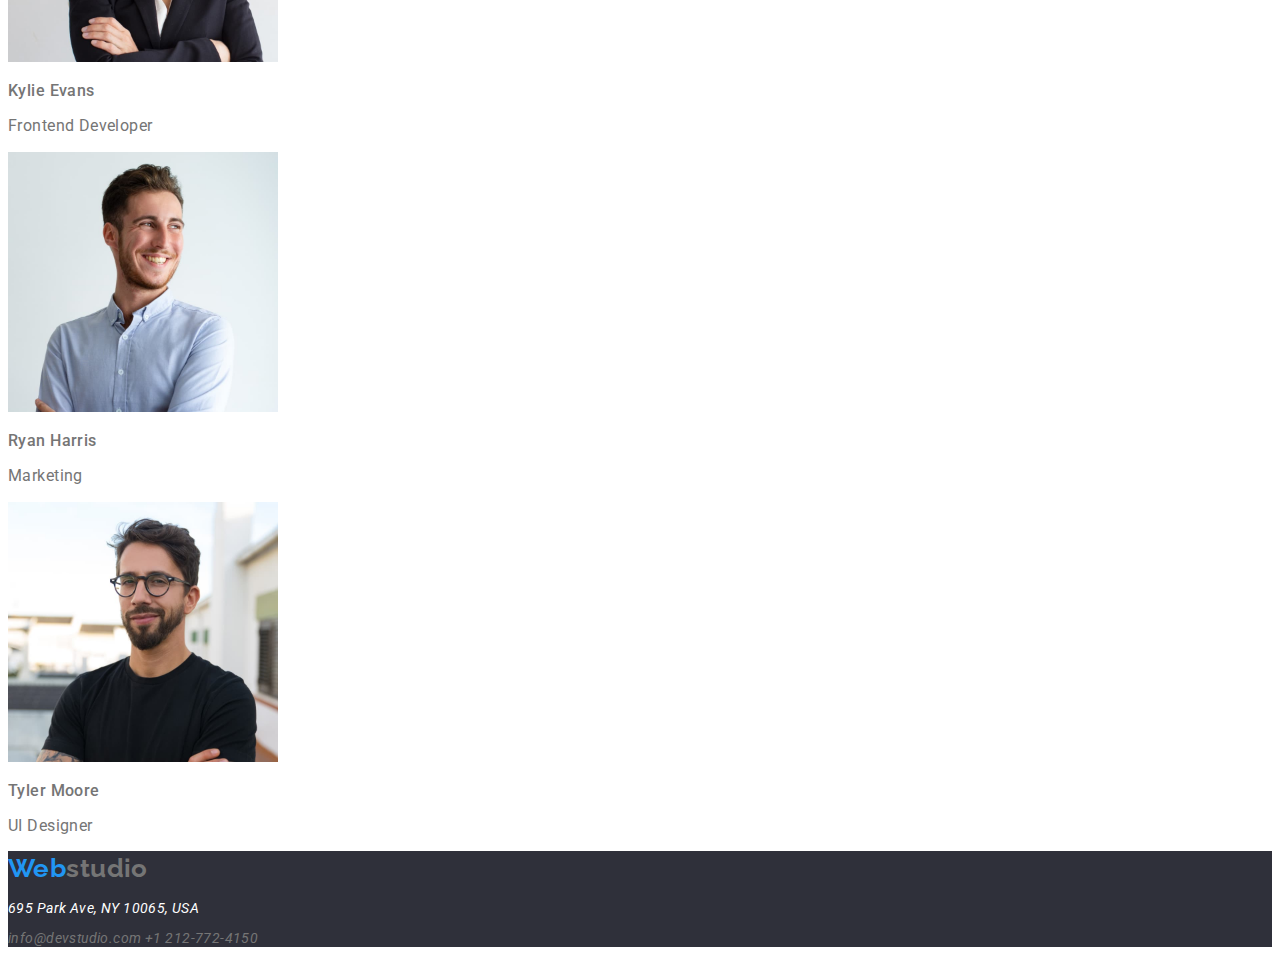
==== commit bebba3f6: "Updated" ====
--- a/index.html
+++ b/index.html
@@ -46,12 +46,12 @@
             <h4 class="description-list-title">Modern Technologies</h4>
             <p class="description-list-par">We use innovative tools to solve assigned tasks. It's time to simplify work processes.</p>
                 </li>
-            </ul>  
-            <h2 class="description-we-do">What we do</h2>
+            </ul>    
             <section>
-            <img src="./images/box1.jpg" width="370" height="294" alt="writingcode">
-            <img src="./images/box2.jpg" width="370" height="294" alt="designing">
-            <img src="./images/box3.jpg" width="370" height="294" alt="styling">
+                <h2 class="description-we-do">What we do</h2>
+                <img src="./images/box1.jpg" width="370" height="294" alt="writingcode">
+                <img src="./images/box2.jpg" width="370" height="294" alt="designing">
+                <img src="./images/box3.jpg" width="370" height="294" alt="styling">
             </section>
         </section>
         <section>
--- a/css/styles.css
+++ b/css/styles.css
@@ -29,13 +29,10 @@
     border-radius: 4px;
     cursor:pointer;
     border:4px;
-    font-family: 'Roboto';
-    font-style: normal;
     font-weight: 500;
     font-size: 16px;
     line-height: 1.625;
     text-align: center;
-    letter-spacing: 0.03em;
     color: #212121;
  }
 
@@ -63,19 +60,18 @@
    color:#2196F3;
 }
 
+.nav-list li {
+   display:inline;
+}
+
 .description-list-title{
    font-weight: 700;
-   font-size: 14px;
-   line-height: 1.14;
-   letter-spacing: 0.03em;
    text-transform: uppercase;
    color: #212121;
 }
 
 .description-list-par {
-   font-size: 14px;
    line-height: 1.71;
-   letter-spacing: 0.03em;
    color: #757575;
 }
 
@@ -84,7 +80,6 @@
    font-size: 36px;
    line-height: 1.16;
    text-align: center;
-   letter-spacing: 0.03em;
 }
 
 .our-team-title {
@@ -92,21 +87,17 @@
    font-size: 36px;
    line-height: 1.16;
    text-align: center;
-   letter-spacing: 0.03em;
 }
 
 .team-name {
-   font-style: normal;
    font-weight: 500;
    font-size: 16px;
    line-height: 1.18;
-   letter-spacing: 0.03em;
 }
 
 .team-role {
    font-size: 16px;
    line-height: 1.18;
-   letter-spacing: 0.03em;
    color: #757575;
 }
 
@@ -121,36 +112,22 @@
 .project-type {
    font-size: 16px;
    line-height: 1.875;
-   letter-spacing: 0.03em;
    color: #757575;
 }
 
 .nav-link, .header-email-link, .header-phone-link {
-   font-style: normal;
    font-weight: 500;
-   font-size: 14px;
-   line-height: 1.14;
    letter-spacing: 0.02em;
    color: #212121;
 }
 
 .adress-location {
-   font-size: 14px;
-   line-height: 1.14;
-   letter-spacing: 0.03em;
    color: #FFFFFF;
 }
 
 .main-footer {
    background-color: #2F303A;
 }
-
-.footer-email-link , .footer-phone-link {
-   font-size: 14px;
-   line-height: 1.14;
-   letter-spacing: 0.03em;
-}
-
 
 .request-section-intro {
    font-weight: 900;
@@ -164,4 +141,8 @@
 
 .request-section {
    background-color: #2F303A;
+}
+
+.filter-list li {
+   display: inline;
 }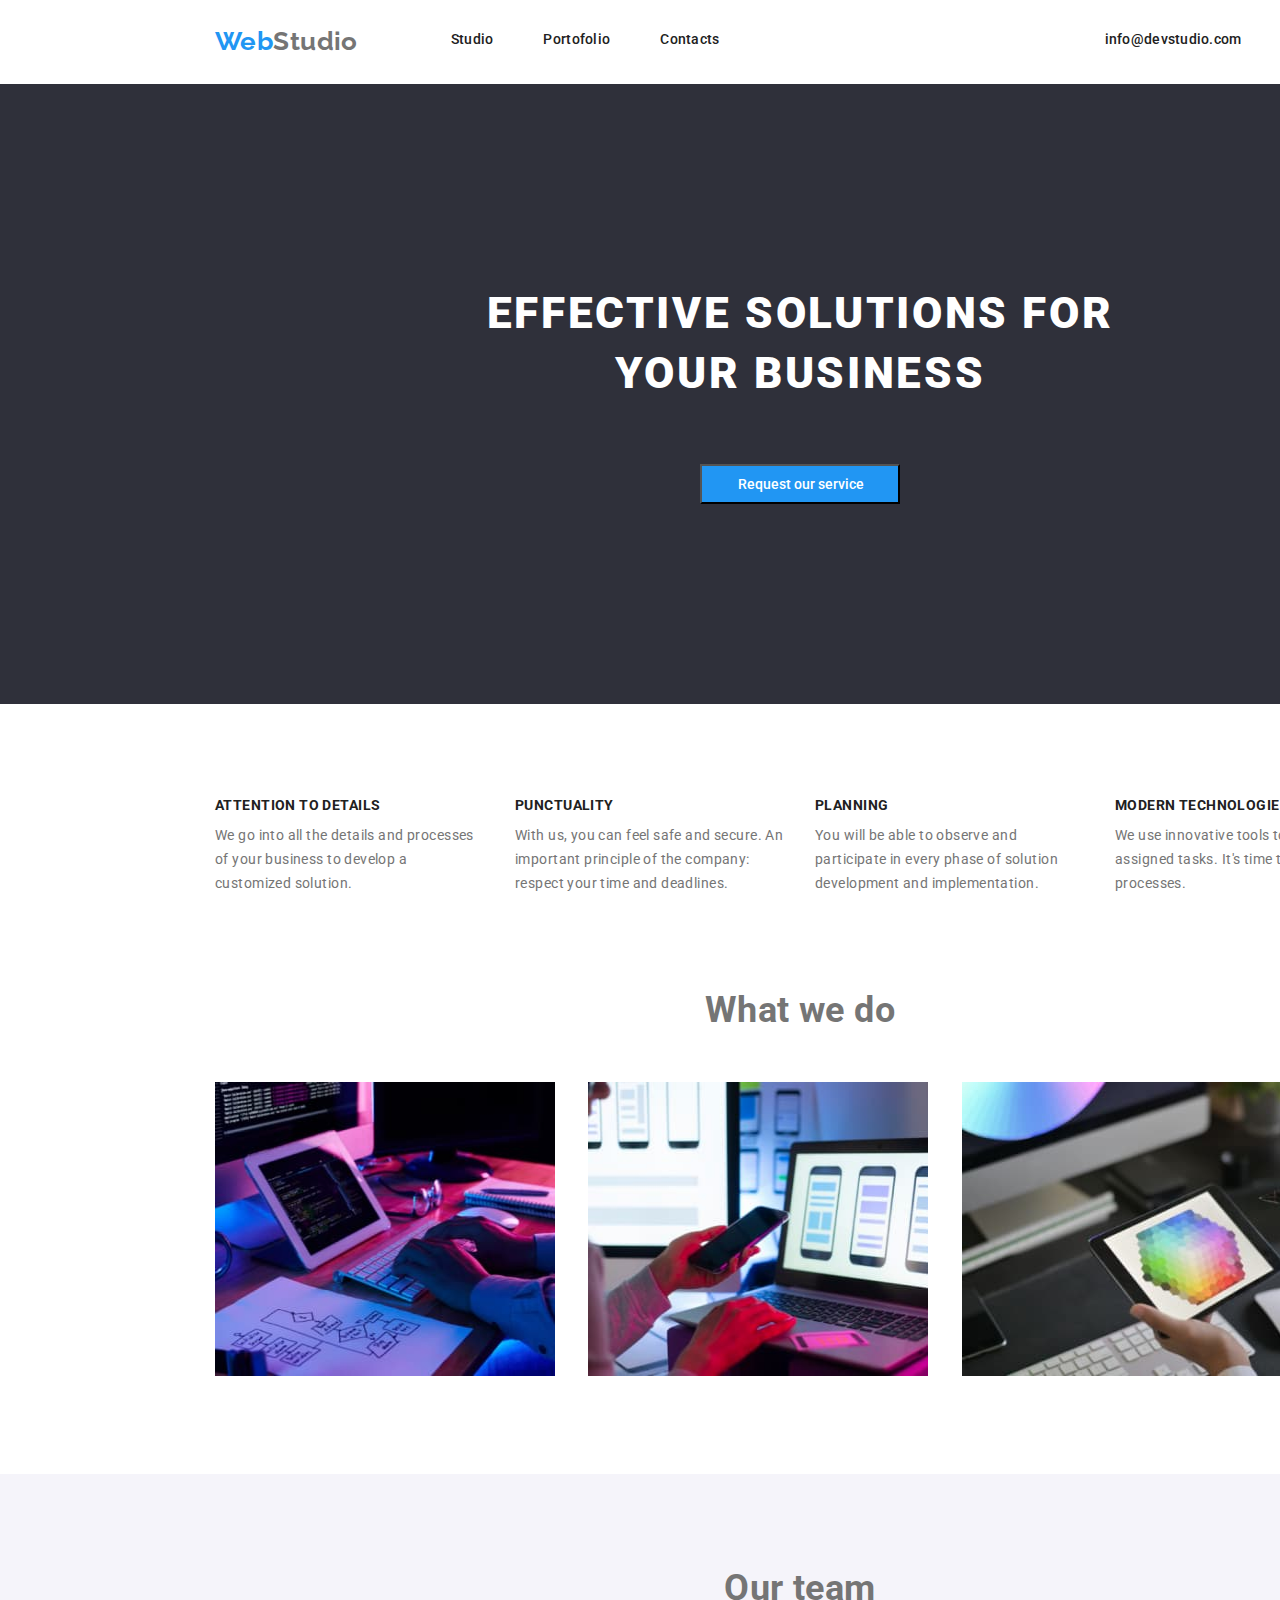
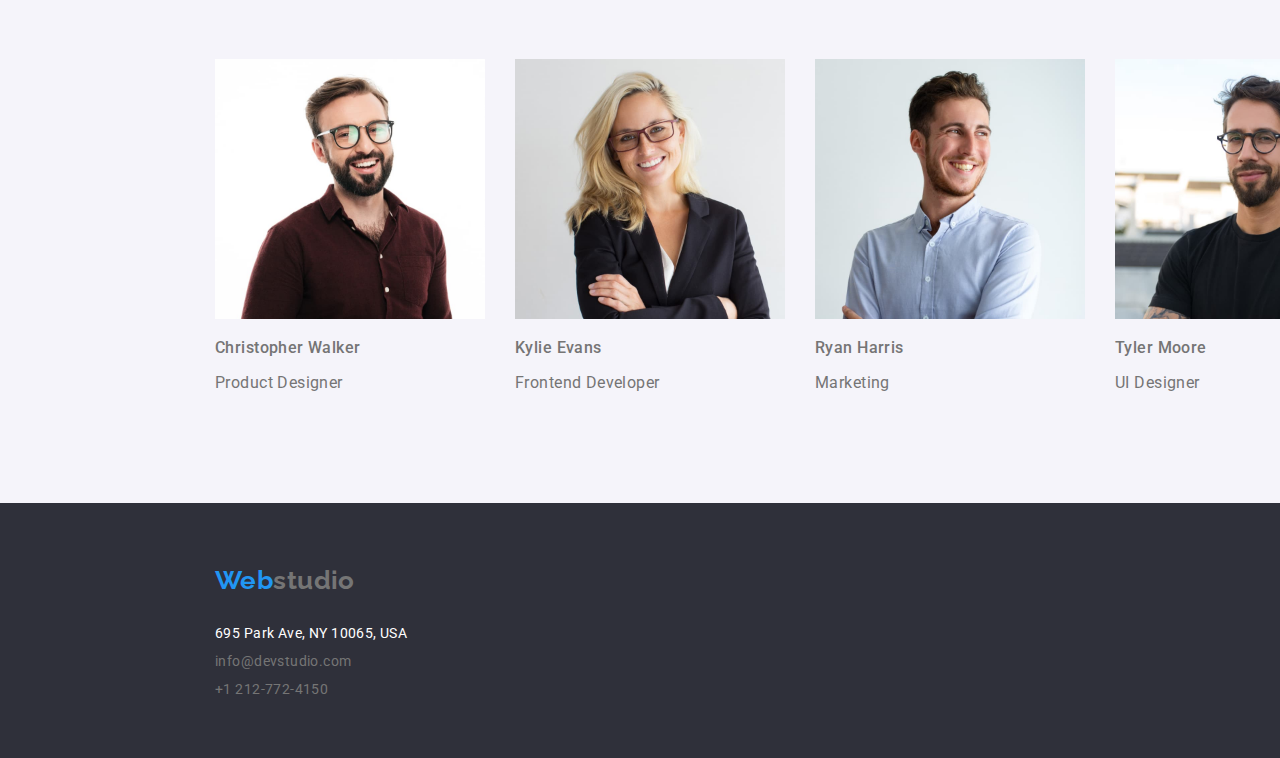
==== commit 502454e8: "homework3" ====
--- a/index.html
+++ b/index.html
@@ -4,6 +4,7 @@
     <meta charset="UTF-8">
     <meta http-equiv="X-UA-Compatible" content="IE=edge">
     <meta name="viewport" content="width=device-width, initial-scale=1.0">
+    <link rel="stylesheet" href="https://cdnjs.cloudflare.com/ajax/libs/modern-normalize/1.0.0/modern-normalize.min.css">
     <link rel="stylesheet" href="css/styles.css">
     <link rel="preconnect" href="https://fonts.googleapis.com">
     <link rel="preconnect" href="https://fonts.gstatic.com" crossorigin>
@@ -12,23 +13,25 @@
 </head>
 <body>
     <header>
-        <a class="link logo-link" href="index.html" ><span>Web</span>Studio</a>
+        <div class="logo"><a class="link logo-link" href="index.html" ><span>Web</span>Studio</a></div>
         <nav>
             <ul class="list nav-list">
-                <li><a class="link nav-link" href="/studio.html" >Studio</a></li>
-                <li><a class="link nav-link" href="/portofolio.html" >Portofolio</a></li>
-                <li><a class="link nav-link" href="/contacts.html" >Contacts</a></li>
+                <li><a class="link nav-link studio" href="/studio.html" >Studio</a></li>
+                <li><a class="link nav-link portofolio" href="/portofolio.html" >Portofolio</a></li>
+                <li><a class="link nav-link contacts" href="/contacts.html" >Contacts</a></li>
             </ul>
         </nav>
-        <a class="link header-email-link " href="mailto:info@devstudio.com" >info@devstudio.com</a>
+        <div class="contact-info">
+        <a class="link header-email-link" href="mailto:info@devstudio.com" >info@devstudio.com</a>
         <a class="link header-phone-link" href="tel:+12127724150" >+1 212-772-4150</a>
+        </div>
     </header>
     <main>
-        <section class="request-section">
+        <section class="section request-section">
             <h1 class="request-section-intro">EFFECTIVE SOLUTIONS FOR YOUR BUSINESS</h1>
             <button type="button" class="request-button">Request our service</button>
         </section>
-        <section class="business-description">
+        <section class="section business-description">
             <ul class="list description-list">
                 <li>
             <h4 class="description-list-title">Attention to details</h4>
@@ -46,41 +49,43 @@
             <h4 class="description-list-title">Modern Technologies</h4>
             <p class="description-list-par">We use innovative tools to solve assigned tasks. It's time to simplify work processes.</p>
                 </li>
-            </ul>    
-            <section>
-                <h2 class="description-we-do">What we do</h2>
-                <img src="./images/box1.jpg" width="370" height="294" alt="writingcode">
-                <img src="./images/box2.jpg" width="370" height="294" alt="designing">
-                <img src="./images/box3.jpg" width="370" height="294" alt="styling">
-            </section>
+            </ul> 
         </section>
-        <section>
+        <section class="section we-do">
+            <h2 class="description-we-do">What we do</h2>
+            <img src="./images/box1.jpg" width="370" height="294" alt="writingcode" class="writingcode">
+            <img src="./images/box2.jpg" width="370" height="294" alt="designing" class="designing">
+            <img src="./images/box3.jpg" width="370" height="294" alt="styling" class="styling">
+        </section>
+        <section class="section our-team">
             <h2 class="our-team-title">Our team</h2>
-            <div>
+            <div class="team-members">
+            <div class="member chris">
                 <img src="./images/chrispic.jpg" width="270" height="260" alt="Christopher">
                 <h3 class="team-name">Christopher Walker</h3>
                 <p class="team-role">Product Designer</p>
             </div>
-            <div>
+            <div class="member kylie">
                 <img src="./images/kyliepic.jpg" width="270" height="260" alt="Kylie"> 
                 <h3 class="team-name">Kylie Evans</h3>
                 <p class="team-role">Frontend Developer</p>
             </div>
-            <div>
+            <div class='member ryan'>
                 <img src="./images/ryanpic.jpg" width="270" height="260" alt="Ryan">
                 <h3 class="team-name">Ryan Harris</h3>
                 <p class="team-role">Marketing</p>
             </div>
-            <div>
+            <div class="member tyler">
                 <img src="./images/tylerpic.jpg" width="270" height="260" alt="Tyler">
                 <h3 class="team-name">Tyler Moore</h3>
                 <p class="team-role">UI Designer</p>
             </div>
+            </div>
         </section>
     </main>
     <footer class="main-footer">
-        <a class="link logo-link" href="/index.html"><span>Web</span>studio</a>
-        <address>
+        <div class="logo-footer"><a class="link logo-link" href="/index.html"><span>Web</span>studio</a></div>
+        <address class="address">
         <p class="adress-location">695 Park Ave, NY 10065, USA</p>
         <a class="link footer-email-link" href="mailto:info@devstudio.com">info@devstudio.com</a>
         <a class="link footer-phone-link" href="tel:+12127724150" >+1 212-772-4150</a>
--- a/css/styles.css
+++ b/css/styles.css
@@ -7,17 +7,46 @@
     line-height: 1.14;
     letter-spacing: 0.03em;
     color: #757575;
-}
-
+    width:1600px;
+}
+
+*,
+*::before,
+*::after {
+  box-sizing: border-box;
+}
+
+.section {
+   padding-top:94px;
+}
+.container {
+   width:1200px;
+   margin:auto;
+}
+
+header {
+   display:flex;
+}
+
+:root {
+   --button-link-action: #2196f3;
+   --small-title:#212121;
+   --description-text:#757575;
+   --imp-text:#ffffff;
+   --button-background:#f5f4fa;
+   --section-color:#2f303a;
+}
+
+/* Clasa parinte pentru link-uri (header/footer/nav) */
  .link:hover, 
  .link:focus
  .link:active {
-    color: #2196F3;
+    color: var(--button-link-action);
  }
 
  .link {
     text-decoration: none;
-    color:#757575;
+    color:var(--description-text);
  }
 
  .list {
@@ -25,7 +54,7 @@
  }
 
  .filter-button {
-    background-color:#F5F4FA ;
+    background-color:var(--button-background) ;
     border-radius: 4px;
     cursor:pointer;
     border:4px;
@@ -33,20 +62,25 @@
     font-size: 16px;
     line-height: 1.625;
     text-align: center;
-    color: #212121;
+    color: var(--small-title);
+    margin-right:8px;
  }
 
 .filter-button:hover,
 .filter-button:focus,
 .filter-button:active {
-   background-color: #2196F3;
-   color:#ffffff; 
+   background-color: var(--button-link-action);
+   color:var(--imp-text); 
 }
 
 .request-button {
-   background-color:#2196F3;
-   color:#ffffff;
+   background-color:var(--button-link-action);
+   color:var(--imp-text);
    cursor:pointer;
+   font-weight:500;
+   padding:10px 19px 10px 20px;
+   margin:30px 700px 200px 700px;
+   width:200px;
 }
 
 .logo-link {
@@ -57,22 +91,35 @@
 }
 
 .logo-link span {
-   color:#2196F3;
-}
-
-.nav-list li {
-   display:inline;
+   color:var(--button-link-action);
+}
+
+.nav-list {
+   display:flex;
+   flex-direction:row;
+   margin:0px;
+   padding:32px 0px 32px 0px;
+}
+.studio {
+   padding:32px 50px 32px 93px;
+}
+.portofolio {
+   padding-right:50px;
 }
 
 .description-list-title{
    font-weight: 700;
    text-transform: uppercase;
-   color: #212121;
+   color: var(--small-title);
+   padding-bottom:10px;
+   margin:0px;
 }
 
 .description-list-par {
    line-height: 1.71;
-   color: #757575;
+   color: var(--description-text);
+   margin:0px;
+   width:270px;
 }
 
 .description-we-do {
@@ -80,6 +127,8 @@
    font-size: 36px;
    line-height: 1.16;
    text-align: center;
+   padding-bottom:50px;
+   margin:0px;
 }
 
 .our-team-title {
@@ -87,6 +136,8 @@
    font-size: 36px;
    line-height: 1.16;
    text-align: center;
+   padding-bottom:50px;
+   margin:0px;
 }
 
 .team-name {
@@ -98,7 +149,7 @@
 .team-role {
    font-size: 16px;
    line-height: 1.18;
-   color: #757575;
+   color: var(--description-text);
 }
 
 .project-name {
@@ -106,43 +157,138 @@
    font-size: 18px;
    line-height: 2;
    letter-spacing: 0.06em;
-   color: #212121;
+   color: var(--small-title);
+   padding:20px 0px 4px 24px;
+   margin:0px;
 }
 
 .project-type {
    font-size: 16px;
    line-height: 1.875;
-   color: #757575;
-}
-
+   color: var(--description-text);
+   padding:0px 0px 20px 24px;
+   margin:0px;
+}
 .nav-link, .header-email-link, .header-phone-link {
    font-weight: 500;
    letter-spacing: 0.02em;
-   color: #212121;
+   color: var(--small-title);
 }
 
 .adress-location {
-   color: #FFFFFF;
+   color: var(--imp-text);
+   padding-bottom:12px;
+   margin:0px;
 }
 
 .main-footer {
-   background-color: #2F303A;
+   background-color: var(--section-color);
+   padding-left:215px;
 }
 
 .request-section-intro {
    font-weight: 900;
    font-size: 44px;
-   line-height: 60px;
+   line-height: 1.36;
    text-align: center;
    letter-spacing: 0.06em;
    text-transform: uppercase;
-   color: #FFFFFF;
+   color: var(--imp-text);
+   padding:106px 452px 30px 452px;
+   margin:0px;
 }
 
 .request-section {
-   background-color: #2F303A;
+   background-color: var(--section-color);
 }
 
 .filter-list li {
    display: inline;
-}+}
+
+.our-team {
+   background-color:#f5f4fa;
+   padding-bottom:94px;
+}
+
+.logo {
+   padding:24px 0px 25px 215px;
+}
+.contact-info {
+   padding:32px 0px 32px 0px;
+}
+
+.header-email-link {
+   padding:32px 40px 32px 385px;
+}
+
+.we-do {
+   padding-left:215px;
+   padding-right:215px;
+   padding-bottom:94px;
+}
+.team-members{
+   display:flex;
+}
+.writingcode{
+   padding-right:30px;
+}
+.designing {
+   padding-right:30px;
+}
+
+.description-list {
+   display:flex;
+   justify-content: space-evenly;
+   padding:0px 215px;
+   margin:0px;
+}
+
+.description-list-par:nth-child(-n+3) {
+   margin-right:30px;
+}
+
+.team-members {
+   padding-left:215px;
+   padding-right:316px;
+}
+
+.member:nth-child(-n+3) {
+   padding-right:30px;
+}
+.address {
+   font-style:normal;
+   display:flex;
+   flex-direction:column;
+   padding-bottom:60px;
+}
+
+.footer-email-link {
+   padding-bottom:12px;
+}
+
+.logo-footer {
+   padding:60px 0px 28px 0px;
+}
+
+
+.filter-list {
+   display:flex;
+   justify-content:center;
+   padding-bottom:50px;
+   margin:0px;
+}
+
+.projects {
+   display:flex;
+   justify-content:space-between;
+   flex-wrap:wrap;
+   padding-left:215px;
+   padding-right:215px;
+   padding-bottom:94px;
+}
+
+.project {
+   margin-bottom:30px;
+   border: 1px solid #eeeeee;
+}
